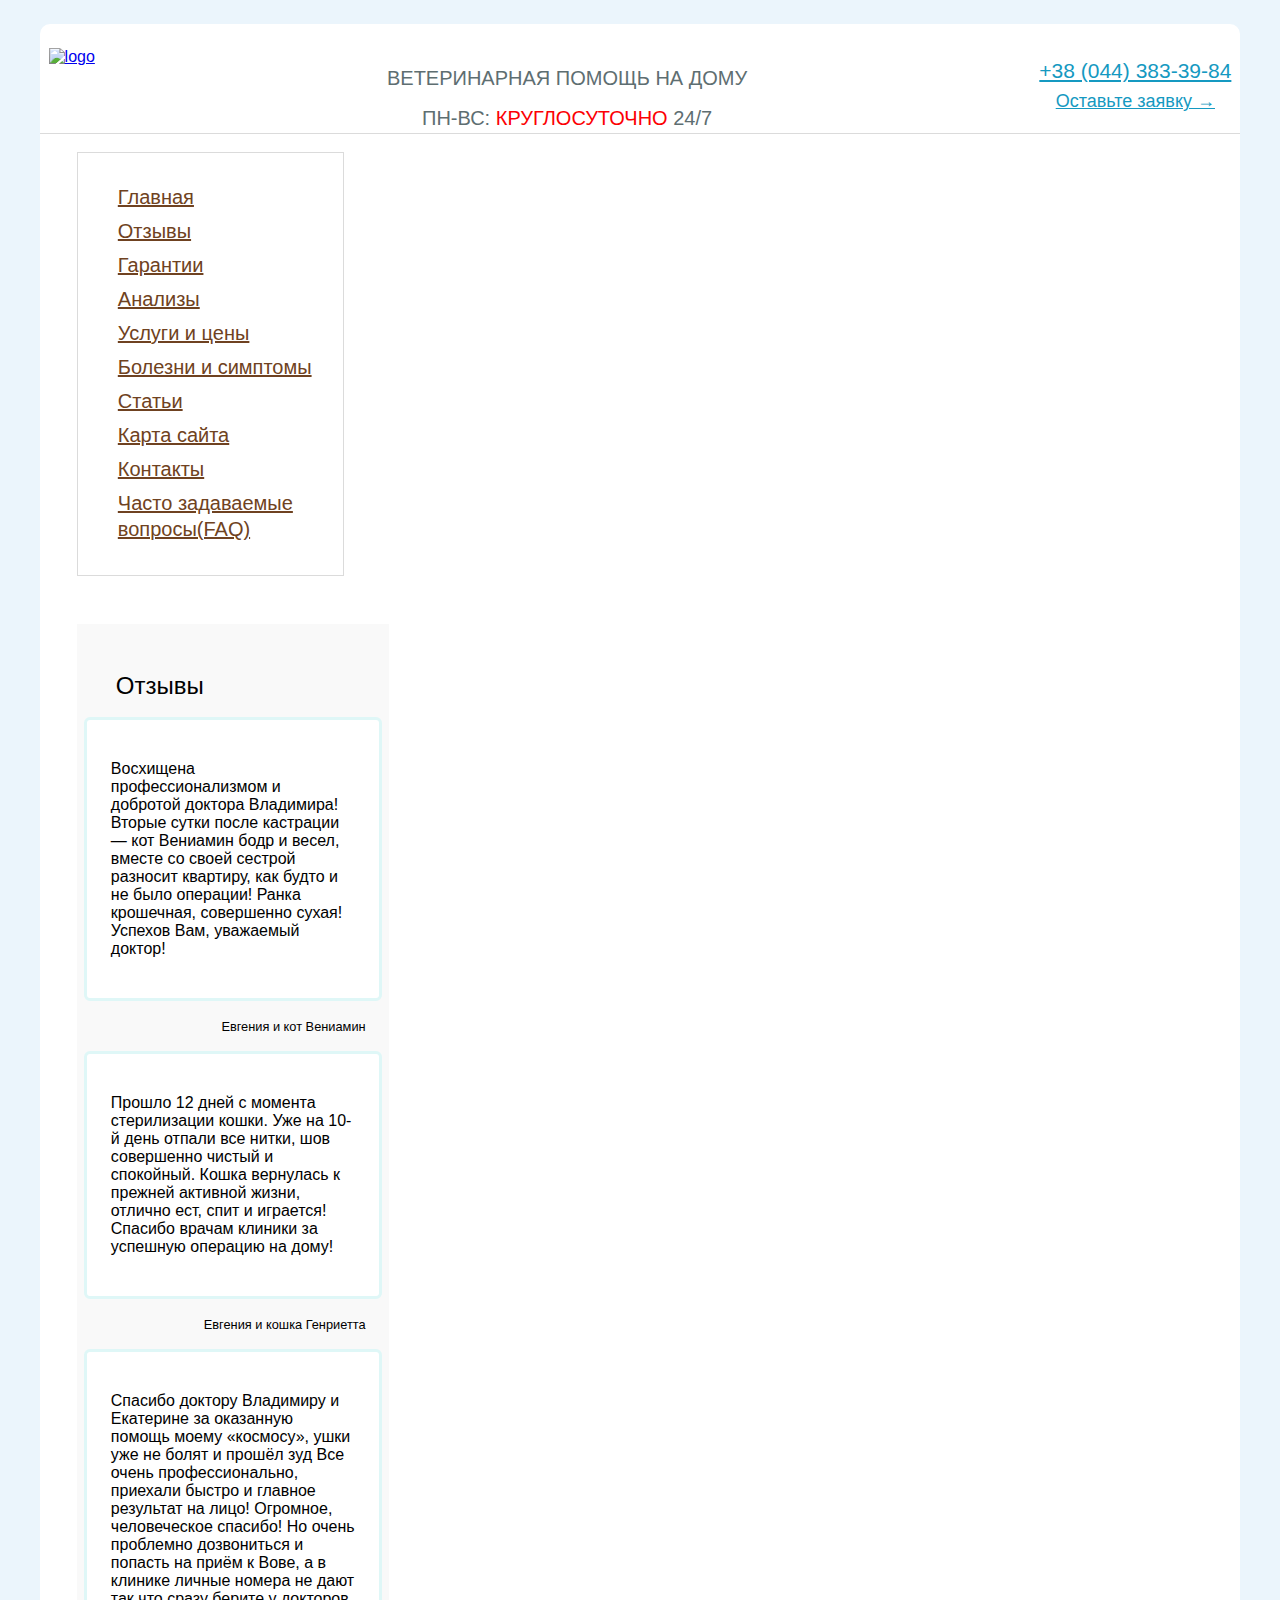
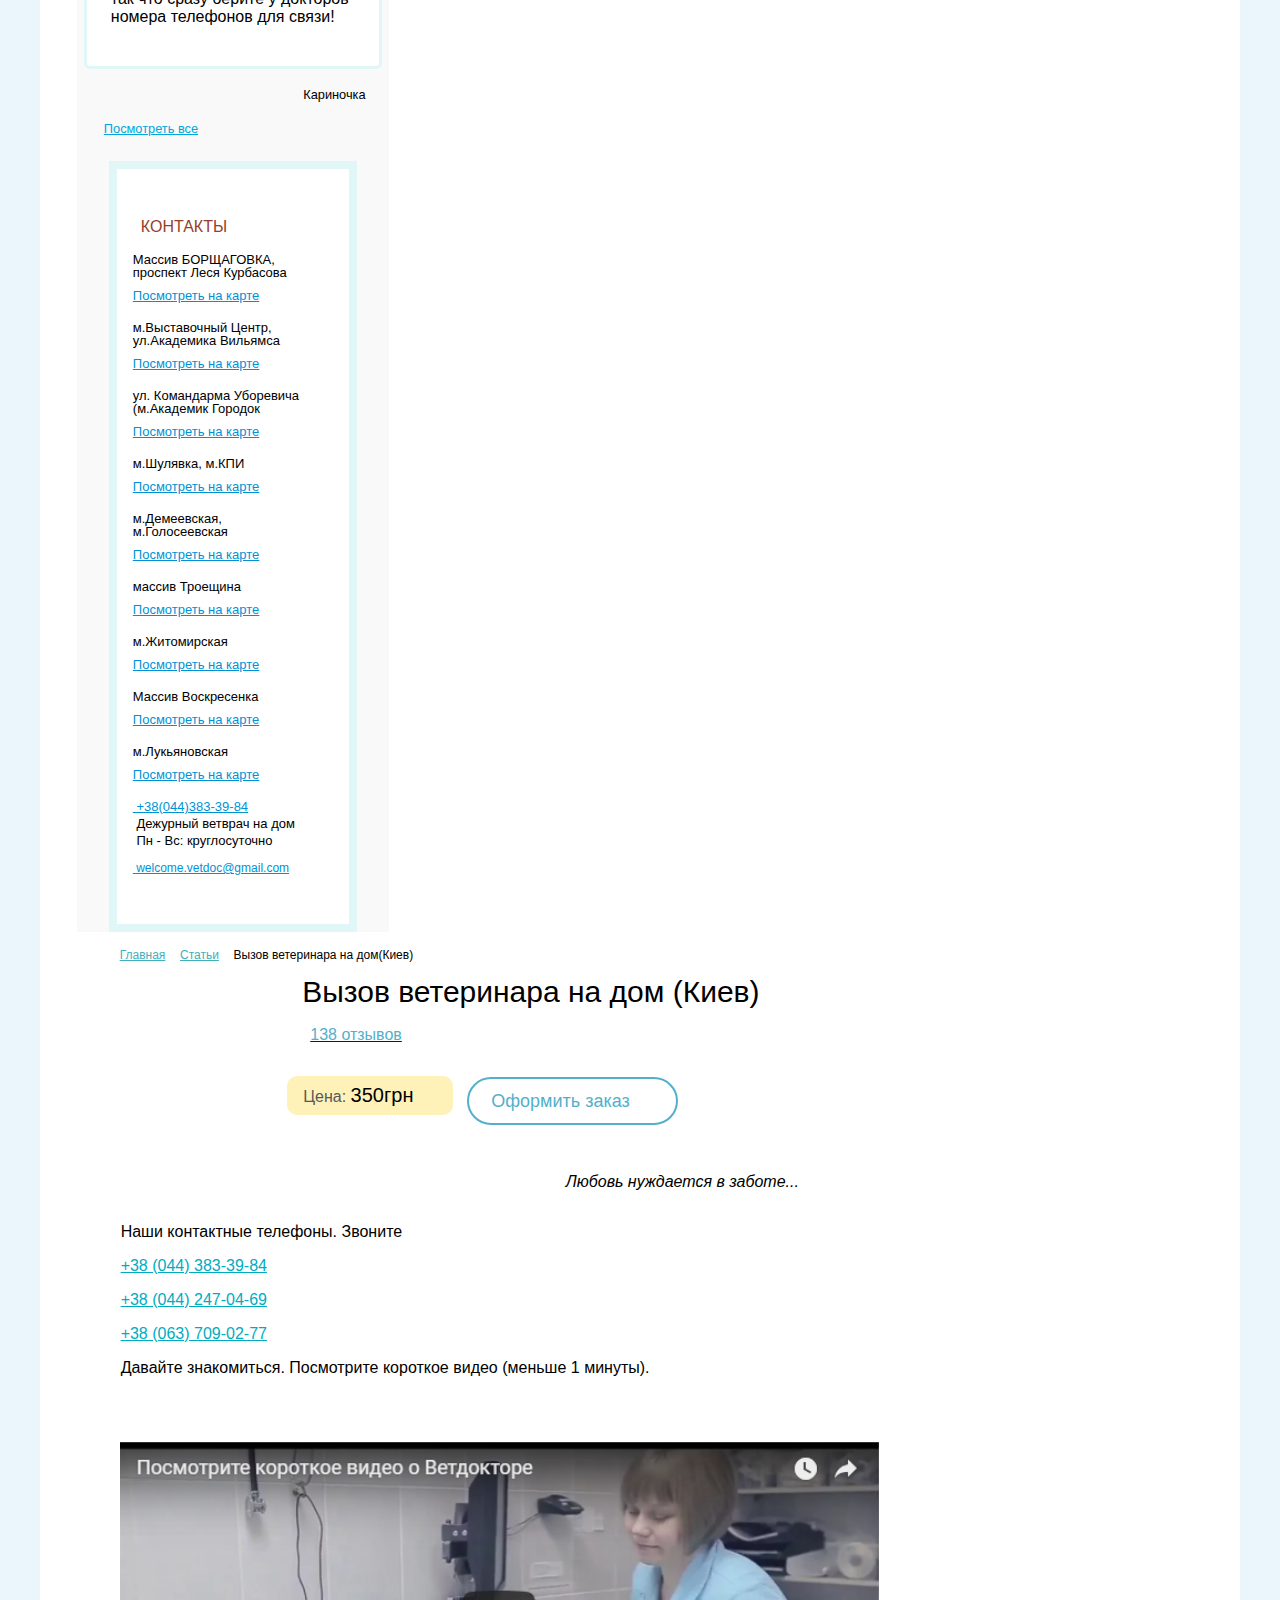
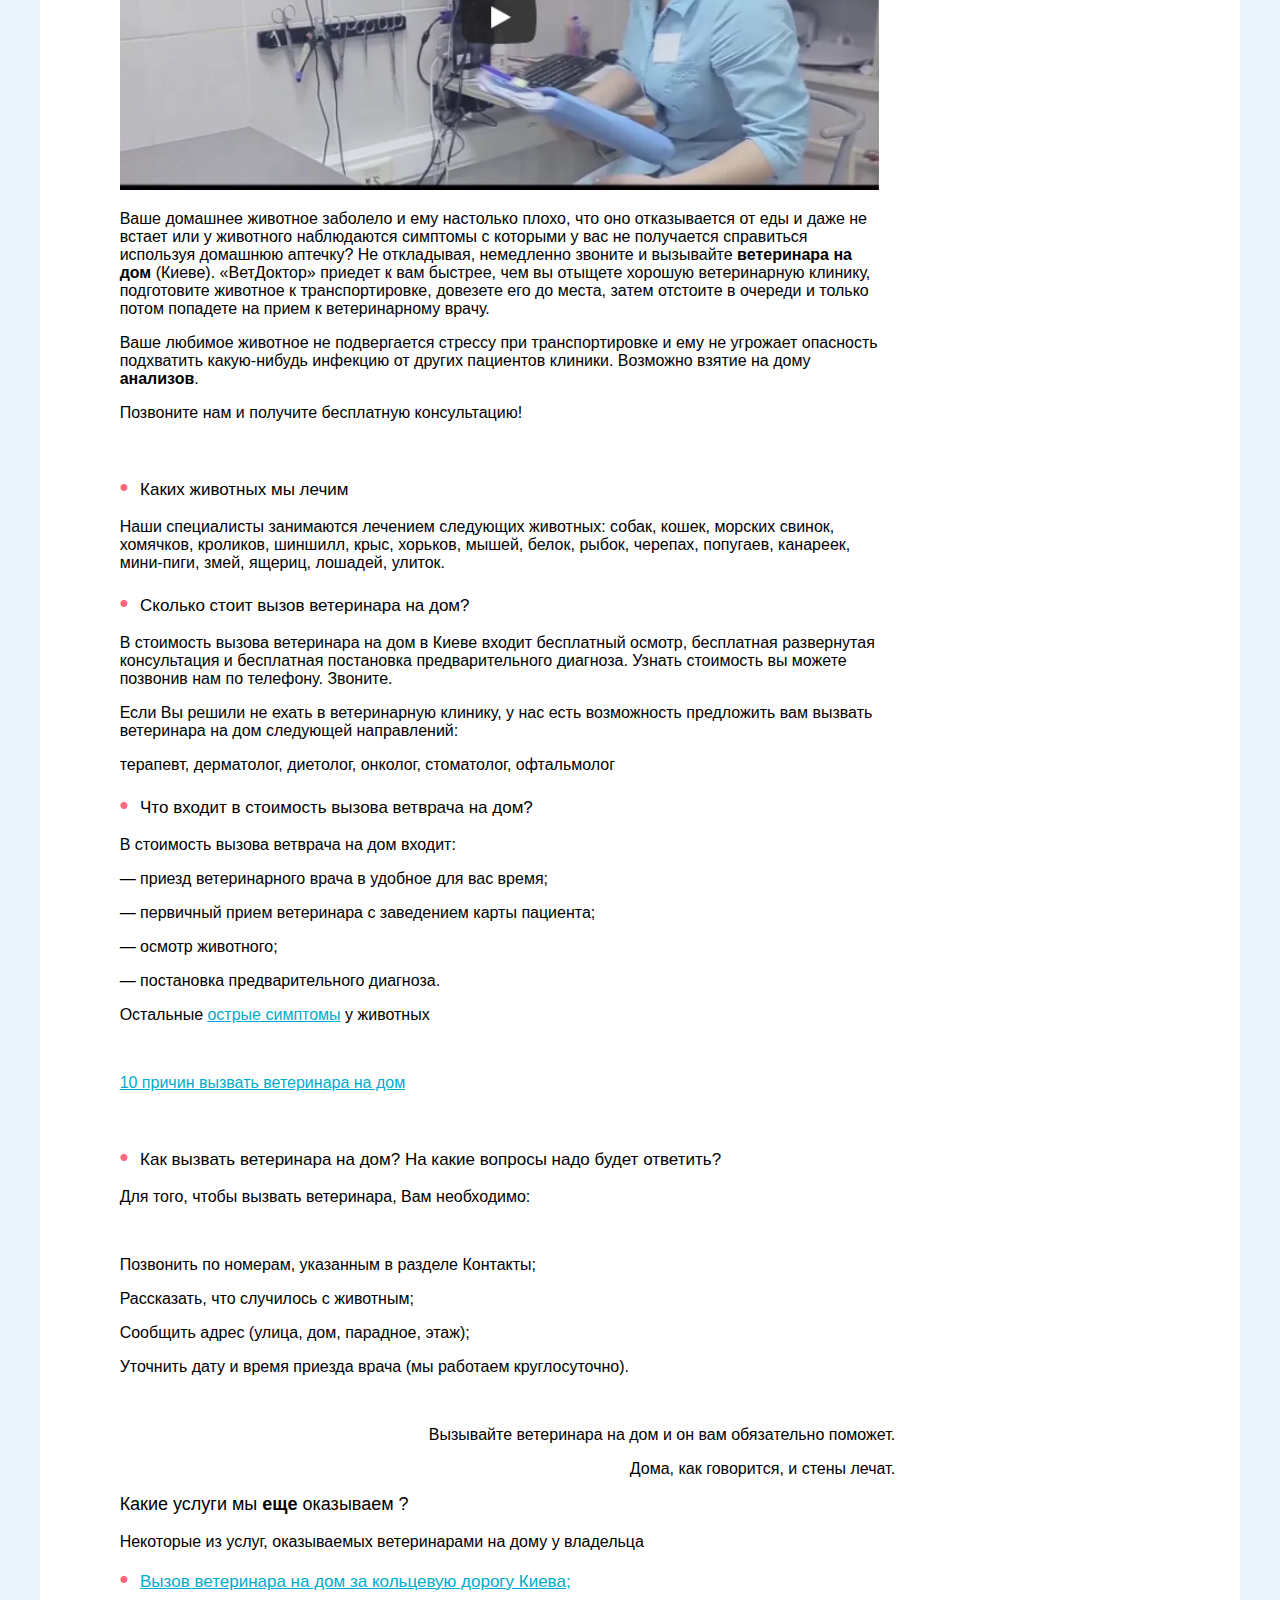
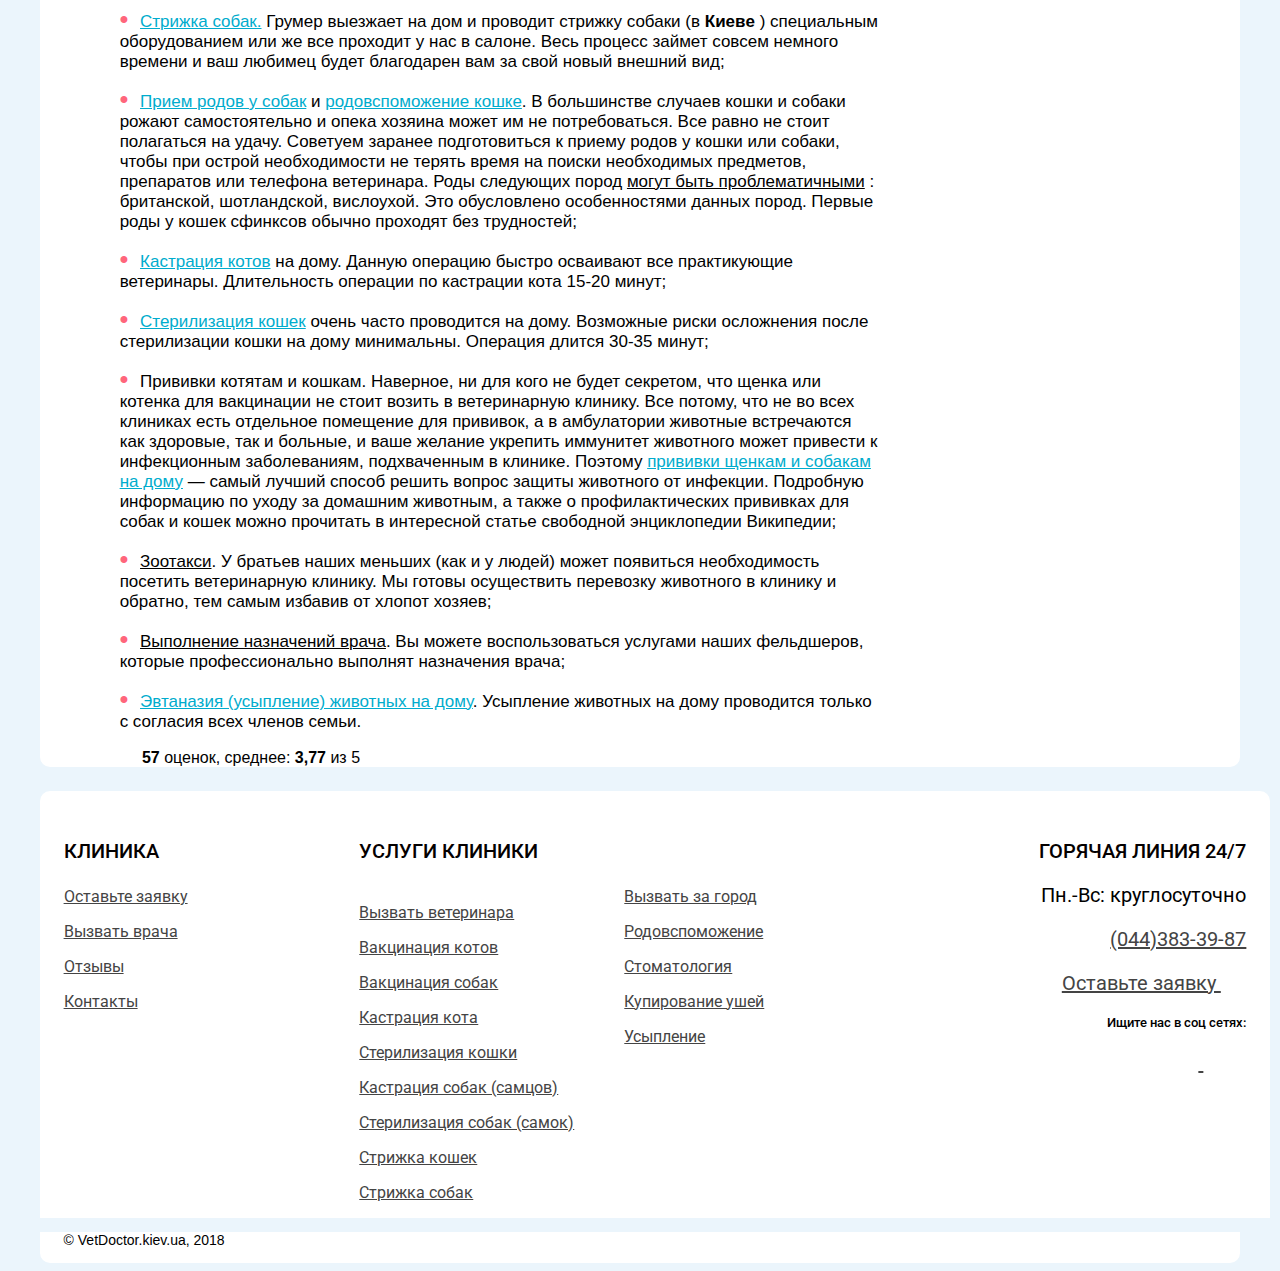
==== index.html @ d746f1c6 "one" ====
<!DOCTYPE html>
<html lang="ru">
<head>
	<meta charset="UTF-8">
	<meta name="viewport" content="width=device-width, initial-scale=1">
	<title>Вызов ветеринара на дом</title>
	<link rel="stylesheet" href="https://stackpath.bootstrapcdn.com/bootstrap/4.1.3/css/bootstrap.min.css" integrity="sha384-MCw98/SFnGE8fJT3GXwEOngsV7Zt27NXFoaoApmYm81iuXoPkFOJwJ8ERdknLPMO" crossorigin="anonymous">
	<link rel="stylesheet" href="style1.css">
	<link rel="stylesheet" href="https://use.fontawesome.com/releases/v5.2.0/css/all.css" integrity="sha384-hWVjflwFxL6sNzntih27bfxkr27PmbbK/iSvJ+a4+0owXq79v+lsFkW54bOGbiDQ" crossorigin="anonymous">
	 <link rel="shortcut icon" href="https://vetdoctor.kiev.ua/wp-content/uploads/2018/04/favicon.png" type="image/x-icon">
</head>
<body>
	
	<div class="wrapper">
	<header>
		<div class="headerRowAdaptive header_items1">
			<div class="logo">
				<a href="https://vetdoctor.kiev.ua/"><img src="https://vetdoctor.kiev.ua/wp-content/themes/vetdoctor/images/logo.png" alt="logo"
				style="width:227px;"></a>
			</div>
			<div class="schedule header_items2">
				<p>ВЕТЕРИНАРНАЯ ПОМОЩЬ НА ДОМУ</p>
				<p>ПН-ВС: <span>КРУГЛОСУТОЧНО</span> 24/7</p>
			</div>

			<div class="phoneNumber header_items3">
				<p><a href="tel:+380443833984">+38 (044) 383-39-84</a></p>
<!-- 				<p class="numberAdaptive"><a href="tel:+380442470469" >+38 (044) 247-04-69</a></p> -->
				<p class="header_leaveOrder"><a href="https://goo.gl/forms/9iLFftbgWwbhDQEs1" style="font-size: 18px; font-weight:400;">Оставьте заявку 	&#8594;</a></p>
			</div>
		</div>
		<div class="tab_head">
			<ul>
				<li><a href="">Главная</a></li>
				<li><a href="">Отзывы</a></li>
				<li><a href="">Цены</a></li>
				<li><a href="">Частые вопросы</a></li>
				<li><a href="">Контакты</a></li>
				<li class="otl"><a href=""><p class="otl_p">Вызвать на дом</p></a></li>
			</ul>
		</div>
				
	</header>
	<main class="main_content">

		<div class="row_content">
			<div class="main-left">
				<div class="img doctorWoman">
					<a href="https://vetdoctor.kiev.ua/"><img src="https://vetdoctor.kiev.ua/wp-content/uploads/2015/05/xfoto1.jpg.pagespeed.ic.rKCMvgeGTt.webp" alt=""></a>
				</div>


				<div class="menu_content">
					<ul>
						<li class="li_content"><a href="https://vetdoctor.kiev.ua/">Главная</a></li>
						<li class="li_content"><a href="https://vetdoctor.kiev.ua/comment/">Отзывы</a></li>
						<li class="li_content"><a href="https://vetdoctor.kiev.ua/garantii/">Гарантии</a></li>
						<li class="li_content"><a href="https://vetdoctor.kiev.ua/%d0%b0%d0%bd%d0%b0%d0%bb%d0%b8%d0%b7%d1%8b/">Анализы</a></li>
						<li class="li_content"><a href="https://vetdoctor.kiev.ua/services/">Услуги и цены</a></li>
						<li class="li_content"><a href="https://vetdoctor.kiev.ua/skoraya-veterinarnaya-pomosch-kiev/">Болезни и симптомы</a></li>
						<li class="li_content"><a href="https://vetdoctor.kiev.ua/statyi/">Статьи</a></li>						
						<li class="li_content"><a href="https://vetdoctor.kiev.ua/site-map/">Карта сайта</a></li>
						<li class="li_content"><a href="https://vetdoctor.kiev.ua/contacts/">Контакты</a></li>
						<li class="li_content"><a href="https://vetdoctor.kiev.ua/%D1%87%D0%B0%D1%81%D1%82%D0%BE-%D0%B7%D0%B0%D0%B4%D0%B0%D0%B2%D0%B0%D0%B5%D0%BC%D1%8B%D0%B5-%D0%B2%D0%BE%D0%BF%D1%80%D0%BE%D1%81%D1%8B/">Часто задаваемые вопросы(FAQ)</a></li>
					</ul>
				</div>


				<div class="reviews">
					<div class="reviews_header">
						<h4><i class="fas fa-comments" style="color:#FF8900;"></i>Отзывы</h4>
					</div>

					<div class="reviews_body">
						<div class="item">
							<p>Восхищена профессионализмом и добротой доктора Владимира! Вторые сутки после кастрации — кот Вениамин бодр и весел, вместе со своей сестрой разносит квартиру, как будто и не было операции! Ранка крошечная, совершенно сухая! Успехов Вам, уважаемый доктор!</p>
							
						</div>
						<div class="item_2"><small>Евгения и кот Вениамин</small></div>

						<div class="item">
							<p>Прошло 12 дней с момента стерилизации кошки. Уже на 10-й день отпали все нитки, шов совершенно чистый и спокойный. Кошка вернулась к прежней активной жизни, отлично ест, спит и играется! Спасибо врачам клиники за успешную операцию на дому!</p>
							
						</div>
						<div class="item_2"><small>Евгения и кошка Генриетта</small></div>

						<div class="item p-4">
							<p>Спасибо доктору Владимиру и Екатерине за оказанную помощь моему «космосу», ушки уже не болят и прошёл зуд Все очень профессионально, приехали быстро и главное результат на лицо! Огромное, человеческое спасибо! Но очень проблемно дозвониться и попасть на приём к Вове, а в клинике личные номера не дают так что сразу берите у докторов номера телефонов для связи!</p>
							
						</div>

						<div class="item_2"><small>Кариночка</small></div>

						<div class="allReviews">
							<small style="color:#00A7DA;"><i class="fas fa-comments" ></i><a href="https://vetdoctor.kiev.ua/comment/"  style="color:#00A7DA;">Посмотреть все</a></small>
						</div>
						
					</div>
				</div>

				
				<div class="contacts">
					<div class="contactsInner">
					<div class="contacts_header">
						<h4><i class="fas fa-map-marker-alt" style="color:#000;"></i>Контакты</h4>
					</div>

					<div class="contacts_body">
						<div class="item">
							<p>Массив БОРЩАГОВКА,</p>
							<p>проспект Леся Курбасова</p>
							<a href="https://vetdoctor.kiev.ua/contacts/#map2">Посмотреть на карте</a>
						</div>

						<div class="item">
							<p>м.Выставочный Центр,</p>
							<p>ул.Академика Вильямса</p>
							<a href="https://vetdoctor.kiev.ua/contacts/#map2">Посмотреть на карте</a>
						</div>

						<div class="item">
							<p>ул. Командарма Уборевича</p>
							<p>(м.Академик Городок</p>
							<a href="https://vetdoctor.kiev.ua/contacts/#map2">Посмотреть на карте</a>
						</div>

						<div class="item">
							<p>м.Шулявка, м.КПИ</p>
							<a href="https://vetdoctor.kiev.ua/contacts/#map2">Посмотреть на карте</a>
						</div>

						<div class="item">
							<p>м.Демеевская,</p>
							<p>м.Голосеевская</p>
							<a href="https://vetdoctor.kiev.ua/contacts/#map2">Посмотреть на карте</a>
						</div>

						<div class="item">
							<p>массив Троещина</p>							
							<a href="https://vetdoctor.kiev.ua/contacts/#map2">Посмотреть на карте</a>
						</div>

						<div class="item">
							<p>м.Житомирская</p>						
							<a href="https://vetdoctor.kiev.ua/contacts/#map2">Посмотреть на карте</a>
						</div>

						<div class="item">
							<p>Массив Воскресенка</p>						
							<a href="https://vetdoctor.kiev.ua/contacts/#map2">Посмотреть на карте</a>
						</div>

						<div class="item">
							<p>м.Лукьяновская</p>					
							<a href="https://vetdoctor.kiev.ua/contacts/#map2">Посмотреть на карте</a>
						</div>

						<div class="itemContacts">
							<p><a href="tel:+380443833984"><i class="fas fa-phone"></i> +38(044)383-39-84</a></p>
							<!-- <p><a href="tel:+380442470469"><i class="fas fa-phone"></i>+38(044)247-04-69</a></p> -->
						</div>
    
						<div class="itemSchedule">
							<p><i class="far fa-clock"></i> Дежурный ветврач на дом</p>
							<p><i class="far fa-clock"></i> Пн - Вс: круглосуточно</p>
						</div>

						<div class="itemWebSite">
							<a href="mailto:welcome.vetdoc@gmail.com"><i class="fas fa-at"></i> welcome.vetdoc@gmail.com</a>
						</div>
					</div>						
					</div>

				</div>
			</div>


			<div class="main-right">
				<nav>
					<ul class="list-inline crumbs">
						<li class="list-inline-item" style="color:#6CB0CA;"><a href="https://vetdoctor.kiev.ua/">Главная</a>  <i class="fas fa-angle-right"></i></li>
						<li class="list-inline-item" style="color:#6CB0CA;"><a href="https://vetdoctor.kiev.ua/statyi/">Статьи</a>  <i class="fas fa-angle-right ml-2"></i></li>
						<li class="list-inline-item">Вызов ветеринара на дом(Киев)</li>
					</ul>
				</nav>


				<div class="article_header">
					<div class="doctor">
						<img src="https://vetdoctor.kiev.ua/wp-content/uploads/2015/05/xcircle-2-kopiya120.png.pagespeed.ic.wWMUlUjGz6.webp" class="imgDoctorMan" alt="" >
					</div>

					<div class="article_header2">
						<h1 class="h1_text">Вызов ветеринара на дом (Киев)</h1>
						<p><a href="https://vetdoctor.kiev.ua/comment/"><i class="fas fa-star" ></i><i class="fas fa-star"></i><i class="fas fa-star"></i><i class="fas fa-star"></i><i class="fas fa-star"></i><span class="reviewsAmount">138 отзывов</span></a></p>
						<div class="headerPrice_order">
							<div class="headerPrice">
								<p class="">Цена: <span>350грн</span></p>
							</div>
							<div class="headerPrice_order2">
								<p class="order"><a href="https://goo.gl/forms/9iLFftbgWwbhDQEs1" class="orderHealing">Оформить заказ<i class="fas fa-long-arrow-alt-right"></i></a></p>
							</div>
						</div>
						<!-- <div class="orderAdaptiveDiv"> -->
						<!-- <div class=""> -->
							<!-- <div class="headerPriceAdaptive"> -->
								<!-- <p class="order2"><a href="https://goo.gl/forms/9iLFftbgWwbhDQEs1" class="orderHealing2">Оформить заказ<i class="fas fa-long-arrow-alt-right"></i></a></p>	 -->
							<!-- </div> -->
						<!-- </div>					 -->
					<!-- </div> -->
					</div>


				<div class="article_header_container">
					<div class="article_header_container_row">
						<div class="article_header_container_row_1">
							
						</div>

						<div class="article_header_container_row_2" style="text-align: right;">
							<p style="text-align: right; font-style: italic">Любовь нуждается в заботе...</p>
					</div>

				</div>
			
				</div>

				<div class="article_header_phone">
					<p>Наши контактные телефоны. Звоните</p>
					<p><a href="tel:+380443833984" style="color:#00ACC1;">+38 (044) 383-39-84</a></p>
					<p><a href="tel:+380637090277" style="color:#00ACC1;">+38 (044) 247-04-69</a></p>
					<p><a href="tel:+380442470469" style="color:#00ACC1;">+38 (063) 709-02-77</a></p>
					<p>Давайте знакомиться. Посмотрите короткое видео (меньше 1 минуты).</p>
				</div>

				</div>

			<a href="https://www.youtube.com/watch?v=xw1yI_3CcsE&feature=youtu.be" target="_blank"><img src="videoImg.png" class="videoImg"  alt="videoImg"></a>

			<div class="videoDescription">
				<p>Ваше домашнее животное заболело и ему настолько плохо, что оно отказывается от еды и даже не встает или у животного наблюдаются симптомы с которыми у вас не получается справиться используя домашнюю аптечку? Не откладывая, немедленно звоните и вызывайте <b>ветеринара на дом</b> (Киеве). «ВетДоктор» приедет к вам быстрее, чем вы отыщете хорошую ветеринарную клинику, подготовите животное к транспортировке, довезете его до места, затем отстоите в очереди и только потом попадете на прием к ветеринарному врачу.</p>
				<p>Ваше любимое животное не подвергается стрессу при транспортировке и ему не угрожает опасность подхватить какую-нибудь инфекцию от других пациентов клиники. Возможно взятие на дому <b>анализов</b>.</p>
				<p>Позвоните нам и получите бесплатную консультацию!</p>
			</div>

			<div class="mainImg">
				<img src="https://vetdoctor.kiev.ua/wp-content/uploads/2015/05/xkak-my-rabotaem.jpg.pagespeed.ic.rRI7bBdqhX.webp" alt="">
			</div>



			<div class="issues">
				<div class="item_body">
					<ul>
						<li>Каких животных мы лечим</li>
					</ul>
					<p>Наши специалисты занимаются лечением следующих животных: собак, кошек, морских свинок, хомячков, кроликов, шиншилл, крыс, хорьков, мышей, белок, рыбок, черепах, попугаев, канареек, мини-пиги, змей, ящериц, лошадей, улиток.</p>

					<ul>
						<li>Сколько стоит вызов ветеринара на дом?</li>
					</ul>
					<p>В стоимость вызова ветеринара на дом в Киеве входит бесплатный осмотр, бесплатная развернутая консультация и бесплатная постановка предварительного диагноза. Узнать стоимость вы можете позвонив нам по телефону. Звоните.</p>
					<p>Если Вы решили не ехать в ветеринарную клинику, у нас есть возможность предложить вам вызвать ветеринара на дом следующей направлений:</p>
					<p>терапевт, дерматолог, диетолог, онколог, стоматолог, офтальмолог</p>

					<ul>
						<li>Что входит в стоимость вызова ветврача на дом?</li>
					</ul>
					<p>В стоимость вызова ветврача на дом входит:</p>
					<p>— приезд ветеринарного врача в удобное для вас время;</p>
					<p>— первичный прием ветеринара с заведением карты пациента;</p>
					<p>— осмотр животного;</p>
					<p>— постановка предварительного диагноза.</p>
					<p>Остальные <a href="https://vetdoctor.kiev.ua/skoraya-veterinarnaya-pomosch-kiev/">острые симптомы</a> у животных</p>
					<br>
					<p><a href="https://vetdoctor.kiev.ua/page/23770/">10 причин вызвать ветеринара на дом</a></p>
					<br>
					<ul>
						<li>Как вызвать ветеринара на дом? На какие вопросы надо будет ответить?</li>
					</ul>
					<p>Для того, чтобы вызвать ветеринара, Вам необходимо:</p>
					<br>
					<p>Позвонить по номерам, указанным в разделе Контакты;</p>
					<p>Рассказать, что случилось с животным;</p>
					<p>Сообщить адрес (улица, дом, парадное, этаж);</p>
					<p>Уточнить дату и время приезда врача (мы работаем круглосуточно).</p>															
				</div>
				
				<div class="mainImg2">
					<img src="https://vetdoctor.kiev.ua/wp-content/uploads/2015/05/x44593249.ivlc61fdcl.W665.jpg.pagespeed.ic.s6ffaCfwKJ.webp"  alt="">
				</div>

				<div class="issues_row">

					<div class="issues_row_col_1">
						
					</div>

					<div class="issues_row_col_2">
						<p>Вызывайте ветеринара на дом и он вам обязательно поможет.</p>
						<p>Дома, как говорится, и стены лечат.</p>						
					</div>

				</div>

				<div class="extraServices">
					<h3>Какие услуги мы <b>еще</b> оказываем ?</h3>

					<p>Некоторые из услуг, оказываемых ветеринарами на дому у владельца</p>

					<ul>
						<li><a href="https://vetdoctor.kiev.ua/services/169923/">Вызов ветеринара на дом за кольцевую дорогу Киева;</a></li>
					</ul>

					<ul>
						<li><a href="https://vetdoctor.kiev.ua/services/684726/">Стрижка собак.</a> Грумер выезжает на дом и проводит стрижку собаки (в<b> Киевe </b>) специальным оборудованием или же все проходит у нас в салоне. Весь процесс займет совсем немного времени и ваш любимец будет благодарен вам за свой новый внешний вид;</li>
					</ul>

					<ul>
						<li><a href="https://vetdoctor.kiev.ua/beremennost-i-rodi-u-sobaki/" style="text-decoration: underline;">Прием родов у собак</a> и <a href="https://vetdoctor.kiev.ua/beremennost-i-rodi-u-koshki/">родовспоможение кошке</a>. В большинстве случаев кошки и собаки рожают самостоятельно и опека хозяина может им не потребоваться. Все равно не стоит полагаться на удачу. Советуем заранее подготовиться к приему родов у кошки или собаки, чтобы при острой необходимости не терять время на поиски необходимых предметов, препаратов или телефона ветеринара. Роды следующих пород <span style="text-decoration: underline;">могут быть проблематичными</span> : британской, шотландской, вислоухой. Это обусловлено особенностями данных пород. Первые роды у кошек сфинксов обычно проходят без трудностей;</li>
					</ul>

					<ul>
						<li><a href="https://vetdoctor.kiev.ua/services/189671/">Кастрация котов</a> на дому. Данную операцию быстро осваивают все практикующие ветеринары. Длительность операции по кастрации кота 15-20 минут;</li>
					</ul>

					<ul>
						<li><a href="https://vetdoctor.kiev.ua/services/189682/">Стерилизация кошек</a> очень часто проводится на дому. Возможные риски осложнения после стерилизации кошки на дому минимальны. Операция длится 30-35 минут;</li>
					</ul>

					<ul>
						<li>Прививки котятам и кошкам. Наверное, ни для кого не будет секретом, что щенка или котенка для вакцинации не стоит возить в ветеринарную клинику. Все потому, что не во всех клиниках есть отдельное помещение для прививок, а в амбулатории животные встречаются как здоровые, так и больные, и ваше желание укрепить иммунитет животного может привести к инфекционным заболеваниям, подхваченным в клинике. Поэтому <a href="https://vetdoctor.kiev.ua/services/169925/">прививки щенкам и собакам на дому</a> — самый лучший способ решить вопрос защиты животного от инфекции. Подробную информацию по уходу за домашним животным, а также о профилактических прививках для собак и кошек можно прочитать в интересной статье свободной энциклопедии Википедии;</li>
					</ul>

					<ul>
						<li><span style="text-decoration: underline;">Зоотакси</span>. У братьев наших меньших (как и у людей) может появиться необходимость посетить ветеринарную клинику. Мы готовы осуществить перевозку животного в клинику и обратно, тем самым избавив от хлопот хозяев;</li>
					</ul>

					<ul>
						<li><span style="text-decoration: underline;">Выполнение назначений врача</span>. Вы можете воспользоваться услугами наших фельдшеров, которые профессионально выполнят назначения врача;</li>
					</ul>

					<ul>
						<li><a href="https://vetdoctor.kiev.ua/services/169948/">Эвтаназия (усыпление) животных на дому</a>.  Усыпление животных на дому проводится только с согласия всех членов семьи.</li>
					</ul>

				</div>

						<div class="itemRating">
							<p>
							<div class="itemRatingfa"><i class="fas fa-star" ></i>
							<i class="fas fa-star"></i>
							<i class="fas fa-star"></i>
							<i class="fas fa-star-half-alt" style="color:#EEC327;"></i>
							<i class="far fa-star mr-2" style="color:#969696;"></i>
							</div>
							<b>57</b> оценок, среднее: <b>3,77</b> из 5</p>
						</div>

												<div class="reviews reviewsAdaptive">
					<div class="reviews_header">
						<h4><i class="fas fa-comments" style="color:#FF8900;"></i>Отзывы</h4>
					</div>

					<div class="reviews_body">
						<div class="item">
							<p>Восхищена профессионализмом и добротой доктора Владимира! Вторые сутки после кастрации — кот Вениамин бодр и весел, вместе со своей сестрой разносит квартиру, как будто и не было операции! Ранка крошечная, совершенно сухая! Успехов Вам, уважаемый доктор!</p>
							
						</div>
						<div class="item_2"><small>Евгения и кот Вениамин</small></div>

						<div class="item">
							<p>Прошло 12 дней с момента стерилизации кошки. Уже на 10-й день отпали все нитки, шов совершенно чистый и спокойный. Кошка вернулась к прежней активной жизни, отлично ест, спит и играется! Спасибо врачам клиники за успешную операцию на дому!</p>
							
						</div>
						<div class="item_2"><small>Евгения и кошка Генриетта</small></div>

						<div class="">
							<p>Спасибо доктору Владимиру и Екатерине за оказанную помощь моему «космосу», ушки уже не болят и прошёл зуд Все очень профессионально, приехали быстро и главное результат на лицо! Огромное, человеческое спасибо! Но очень проблемно дозвониться и попасть на приём к Вове, а в клинике личные номера не дают так что сразу берите у докторов номера телефонов для связи!</p>
							
						</div>

						<div class="item_2"><small>Кариночка</small></div>

						<div class="allReviews">
							<small style="color:#00A7DA;"><i class="fas fa-comments" ></i><a href="https://vetdoctor.kiev.ua/comment/"  style="color:#00A7DA;">Посмотреть все</a></small>
						</div>
						
					</div>
				</div>

				
				<div class="contacts contactsAdaptive">
					<div class="contactsInner">
					<div class="contacts_header">
						<h4>Контакты</h4>
					</div>

					<div class="contacts_body">
						<div class="item">
							<p><i class="fas fa-map-marker-alt"></i>Массив<br class="leaveReviewBR"> БОРЩАГОВКА,</p>
							<p>проспект Леся Курбасова</p>
							<a href="https://vetdoctor.kiev.ua/contacts/#map2">Посмотреть на карте</a>
						</div>

						<div class="item">
							<p>м.Выставочный Центр,</p>
							<p>ул.Академика Вильямса</p>
							<a href="https://vetdoctor.kiev.ua/contacts/#map2">Посмотреть на карте</a>
						</div>

						<div class="item">
							<p>ул. Командарма<br class="leaveReviewBR"> Уборевича</p>
							<p>(м.Академик Городок</p>
							<a href="https://vetdoctor.kiev.ua/contacts/#map2">Посмотреть на карте</a>
						</div>

						<div class="item">
							<p>м.Шулявка,</p>
							<p>м.КПИ</p>
							<a href="https://vetdoctor.kiev.ua/contacts/#map2">Посмотреть на карте</a>
						</div>

						<div class="item">
							<p>м.Демеевская,</p>
							<p>м.Голосеевская</p>
							<a href="https://vetdoctor.kiev.ua/contacts/#map2">Посмотреть на карте</a>
						</div>

						<div class="item">
							<p>массив Троещина</p>							
							<a href="https://vetdoctor.kiev.ua/contacts/#map2">Посмотреть на карте</a>
						</div>

						<div class="item">
							<p>м.Житомирская</p>						
							<a href="https://vetdoctor.kiev.ua/contacts/#map2">Посмотреть на карте</a>
						</div>

						<div class="item">
							<p>Массив Воскресенка</p>						
							<a href="https://vetdoctor.kiev.ua/contacts/#map2">Посмотреть на карте</a>
						</div>

						<div class="item">
							<p>м.Лукьяновская</p>					
							<a href="https://vetdoctor.kiev.ua/contacts/#map2">Посмотреть на карте</a>
						</div>

						<div class="itemContacts">
							<p><a href="tel:+380443833984"><i class="fas fa-phone"></i> +38(044)383-39-84</a></p>
							<p><a href="tel:+380442470469"><i class="fas fa-phone"></i>+38(044)247-04-69</a></p>
						</div>

						<div class="itemSchedule">
							<p><i class="far fa-clock"></i> Дежурный ветврач</p>
							<p><i class="far fa-clock"></i> Пн - Вс: <br class="leaveReviewBR">круглосуточно</p>
						</div>

						<div class="itemWebSite">
							<a href="mailto:welcome.vetdoc@gmail.com"><i class="fas fa-at"></i> welcome.vetdoc@gmail.com</a>
						</div>
					</div>
				  </div>
				  </div>	

				</div>				
		
			</div>
		</div>

</main>


<footer>
	<div class="footer_row">
		<div class="footer_row_col">
			<h5 class="">КЛИНИКА</h5>
			<p><a href="https://vetdoctor.kiev.ua/services/">Оставьте заявку</a></p>
			<p><a href="https://vetdoctor.kiev.ua/comment/">Вызвать врача</a></p>
			<p><a href="https://vetdoctor.kiev.ua/comment/">Отзывы</a></p>
			<p><a href="https://vetdoctor.kiev.ua/comment/">Контакты</a></p>
			<!-- <p><a href="https://vetdoctor.kiev.ua/comment/">Тел: (044) 383-39-84</a></p> -->
		</div>

		<div class="servicesFooter">
			<h5 class="">УСЛУГИ КЛИНИКИ</h5>
			<div class="servicesFooter_row">
				<div class="servicesFooter_col">
					<p><a href="https://vetdoctor.kiev.ua/services/336257/">Вызвать ветеринара</a></p>
					<p><a href="https://vetdoctor.kiev.ua/services/188722/">Вакцинация котов</a></p>
					<p><a href="https://vetdoctor.kiev.ua/services/169925/">Вакцинация собак</a></p>
					<p><a href="https://vetdoctor.kiev.ua/services/189671/">Кастрация кота</a></p>
					<p><a href="https://vetdoctor.kiev.ua/services/189682/">Стерилизация кошки</a></p>
					<p><a href="https://vetdoctor.kiev.ua/services/189676/">Кастрация собак (самцов)</a></p>
					<p><a href="https://vetdoctor.kiev.ua/services/189687/">Стерилизация собак (самок)</a></p>
					<p><a href="https://vetdoctor.kiev.ua/services/734473/">Стрижка кошек</a></p>
					<p><a href="https://vetdoctor.kiev.ua/services/684726/">Стрижка собак</a></p>
				</div>

				<div class="servicesFooter_col2">
					<p><a href="https://vetdoctor.kiev.ua/services/336257/">Вызвать за город</a></p>
					<p><a href="https://vetdoctor.kiev.ua/services/195585/">Родовспоможение</a></p>
					<p><a href="https://vetdoctor.kiev.ua/services/169929/">Стоматология</a></p>
					<p><a href="https://vetdoctor.kiev.ua/services/169930/">Купирование ушей</a></p>
					<p><a href="https://vetdoctor.kiev.ua/services/169948/">Усыпление</a></p>
				</div>
			</div>
		</div>
					<div class="line24_7Footer">
			<h5 class="">ГОРЯЧАЯ ЛИНИЯ 24/7</h5>
			<p class="scheduleFooter">Пн.-Вс: круглосуточно</p>

			<p class="phoneNumberFooter"><a href="tel:+380443833987">(044)383-39-87</a></p>
			<!-- <p class="phoneNumberFooter"><a href="tel:+380442470469">(044)247-04-69</a></p> -->

			<p><a href="https://goo.gl/forms/9iLFftbgWwbhDQEs1" class="leaveOrder">Оставьте заявку <i class="fas fa-long-arrow-alt-right"></i></a></p>

			<div class="social">
				<h6 class="">Ищите нас в соц сетях:</h6>
				<p>
					<a href="https://www.facebook.com/%D0%92%D0%B5%D1%82%D0%B4%D0%BE%D0%BA%D1%82%D0%BE%D1%80-1874148116236308/"><i class="fab fa-facebook-f"></i> </a>
					<a href="https://www.youtube.com/channel/UCYLX2WVw-xKi5ATIcWNn4yQ"><i class="fab fa-youtube"></i></a>
					<a href="https://www.instagram.com/vetdoctor_grooming/"><i class="fab fa-instagram"></i></a>
					<a href="https://twitter.com/vetdoctorkiev"><i class="fab fa-twitter"></i></a>
					<a href="https://t.me/vetdoctorkiev"><i class="fab fa-telegram-plane"></i></a>
					<a href="https://vk.com/vetdoctorkiev"><i class="fab fa-vk mr-2"></i></a>
					<a href="https://plus.google.com/107397257098204169286"><i class="fab fa-google-plus-g"></i></a></p>
			</div>
		</div>
	</div>

	<ul class="vis_footer">
	<li><a href="https://goo.gl/forms/9iLFftbgWwbhDQEs1">Оставить заявку <i class="ff fas fa-arrow-right"></i></a></li>	
	<li><a href="https://goo.gl/forms/9iLFftbgWwbhDQEs1">Вызвать врача <i class="ff fas fa-arrow-right"></i></a></li>
	<li><a href="https://vetdoctor.kiev.ua/comment/">Отзывы <i class="ff far fa-comment"></i></a></li>
	<li><a href="https://vetdoctor.kiev.ua/contacts/">Контакты <i class="ff fas fa-map-marker-alt"></i></a></li>
	<li><a href="tel:+3800443984">Тел: (044) 383-39-84  <i class="ff fas fa-phone"></i></a></li>
	<li class="icons_footer"><p>
					<a href="https://www.facebook.com/%D0%92%D0%B5%D1%82%D0%B4%D0%BE%D0%BA%D1%82%D0%BE%D1%80-1874148116236308/"><i class="fab fa-facebook-f"></i> </a>
					<a href="https://www.youtube.com/channel/UCYLX2WVw-xKi5ATIcWNn4yQ"><i class="fab fa-youtube"></i></a>
					<a href="https://www.instagram.com/vetdoctor_grooming/"><i class="fab fa-instagram"></i></a>
					<a href="https://twitter.com/vetdoctorkiev"><i class="fab fa-twitter"></i></a>
					<a href="https://t.me/vetdoctorkiev"><i class="fab fa-telegram-plane"></i></a>
					<a href="https://vk.com/vetdoctorkiev"><i class="fab fa-vk"></i></a>
					<a href="https://plus.google.com/107397257098204169286"><i class="fab fa-google-plus-g"></i></a></p></li>
	</ul>
				<div class="logo"<a href="https://vetdoctor.kiev.ua/"><img src="https://vetdoctor.kiev.ua/wp-content/themes/vetdoctor/images/logo.png" alt="logo"
				style="width:227px;"></a></div>
				<div class="footer_skor"><p style="margin-bottom: 0;">Скорая помощь <br> на дому в Киеве 24/7</p></div>
	
</footer>


<div class="rights">
	<p style="font-size: 14px;">© VetDoctor.kiev.ua, 2018</p>

</div>






	<div class="scrollup">
 		 <!-- Иконка fa-chevron-up (Font Awesome) -->
  		<i class="fa fa-chevron-up"></i>
	</div>
	<div class="scrollup_price">
		<a href="https://vetdoctor.kiev.ua/services/">Цены</a>
	</div>

<script src="https://code.jquery.com/jquery-3.3.1.slim.min.js" integrity="sha384-q8i/X+965DzO0rT7abK41JStQIAqVgRVzpbzo5smXKp4YfRvH+8abtTE1Pi6jizo" crossorigin="anonymous"></script>
<script src="https://cdnjs.cloudflare.com/ajax/libs/popper.js/1.14.3/umd/popper.min.js" integrity="sha384-ZMP7rVo3mIykV+2+9J3UJ46jBk0WLaUAdn689aCwoqbBJiSnjAK/l8WvCWPIPm49" crossorigin="anonymous"></script>
<script src="https://stackpath.bootstrapcdn.com/bootstrap/4.1.3/js/bootstrap.min.js" integrity="sha384-ChfqqxuZUCnJSK3+MXmPNIyE6ZbWh2IMqE241rYiqJxyMiZ6OW/JmZQ5stwEULTy" crossorigin="anonymous"></script>
<script
  src="https://code.jquery.com/jquery-3.3.1.min.js"
  integrity="sha256-FgpCb/KJQlLNfOu91ta32o/NMZxltwRo8QtmkMRdAu8="
  crossorigin="anonymous"></script>
<script>
$(function() {
  // при нажатии на кнопку scrollup
  $('.scrollup').click(function() {
    // переместиться в верхнюю часть страницы
    $("html, body").animate({
      scrollTop:0
    },1000);
  })
})
// при прокрутке окна (window)
$(window).scroll(function() {
  // если пользователь прокрутил страницу более чем на 200px
  if ($(this).scrollTop()>200) {
    // то сделать кнопку scrollup видимой
    $('.scrollup').fadeIn();
  }
  // иначе скрыть кнопку scrollup
  else {
    $('.scrollup').fadeOut();
  }
});	
</script></div>
</body>
</html>
---- style1.css ----
@import url('https://fonts.googleapis.com/css?family=Roboto:300,400,500,700');
 .h1, .h2, .h3, .h4, .h5, .h6, h1, h2, h3, h4, h5, h6 {
    margin-bottom: .5rem;
     font-family: inherit;
    font-weight: 500;
    line-height: 1.2;
    color: inherit;
}
 h1, h2, h3, h4, h5, h6 {
     margin-top: 0;
     margin-bottom: .5rem;
}
 .h2, h2 {
     font-size: 2rem;
}
 .h4, h4 {
    font-size: 1.5rem;
}
 .h5, h5 {
     font-size: 1.25rem;
}
 .fa, .fas {
    font-weight: 900;
}
 .fa, .far, .fas {
    font-family: 'Font Awesome 5 Free';
}
 .fa, .fab, .fal, .far, .fas {
    -webkit-font-smoothing: antialiased;
     display: inline-block;
     font-style: normal;
     font-variant: normal;
     text-rendering: auto;
     line-height: 1;
}
 .fa-map-marker-alt {
    position: relative;
     right: 15px;
}
 body {
     background-color:#EBF5FC;
     font-family: Arial , sans-serif;
}
 .img {
    vertical-align: middle;
     border-style: none;
}
 .menu_content ul {
    list-style-type: none;
}
 .itemWebSite a {
    font-size: 12px !important;
}
/* HEADER*/
 .wrapper {
     width: 95%;
     margin: 0 auto;
}
 header.container {
     background-color: #fff;
     border-radius: 10px 10px 0 0;
     border-bottom: 1px solid #DBDBDB;
}
 header {
     padding-bottom: 0 !important;
     padding-left: 1.5rem!important;
     padding-right: 1.5rem!important;
     padding-top: 1.5rem!important;
     margin-top: 1.5rem!important;
     background-color: #fff;
     border-radius: 10px 10px 0 0;
     border-bottom: 1px solid #DBDBDB;
}
 header .schedule p {
     color: #5E6E71;
     font-weight: 500;
     font-size: 20px;
     line-height: 20px;
}
 .schedule span {
     color: #FC0003;
}
 .phoneNumber a {
     color: #1599C1;
     font-size: 21px;
     font-weight: 500;
     border-bottom: 1px dotted #1599C1;
}
 .headerRowAdaptive {
    text-align: center!important;
     display: flex;
    -ms-flex-wrap: wrap;
    flex-wrap: wrap;
    margin-right: -15px;
    margin-left: -15px;
    justify-content: space-between;
}
 header .schedule p {
     color: #5E6E71;
     font-size: 20px;
     line-height: 20px;
     margin-bottom: 5px;
}
 .header_items3 {
     line-height: 13px;
}
 .navAdaptive{
    display: none;
}
 .navAdaptiveItem {
    list-style-type: none !important;
     padding-left: 0;
     display: -webkit-flex;
     display: -moz-flex;
     display: -ms-flex;
     display: -o-flex;
     display: flex;
     justify-content: center;
     margin-bottom: 0;
     list-style: none;
     flex-wrap: wrap;
}
/* CONTENT */
 .main_content {
     margin-bottom: 1.5rem!important;
     background-color: #fff;
     border-radius: 0px 0px 10px 10px;
	 padding-left: 5% !important;
}

 .main-left {
    flex: 0 0 33.333333%;
     max-width: 27.333333%;
     margin-left: -2%;
}
 .menu_content {
    border: 1px solid #DBDBDB;
     line-height: 25px;
     width: 85%;
     padding-bottom: 1rem!important;
     padding-top: 1rem!important;
}
 .li_content {
    margin-bottom: .5rem!important;
}
 .menu_content .li_content a {
    color: #6F4221;
     font-size: 20px;
}
 .reviews {
     background-color: #F9F9F9;
     padding-top: 3rem!important;
     padding-bottom: 1.5rem!important;
     margin-top: 3rem!important;
}
 .reviews_header {
    margin-left: 1.5rem!important;
     margin-bottom: 1rem!important;
}
 .reviews_header i {
     color: #FF8900;
}
 .contacts {
    background-color: #F9F9F9;
}
 .contacts h4 {
    font-size: 16px;
     text-transform: uppercase;
     color: #973E29;
}
 .contacts h4 i {
     color: #000;
     margin-left: .5rem!important;
}
 .contactsInner {
     background-color: #fff;
    border: 8px solid #E1F7F7;
     padding-bottom: 3rem!important;
     padding-top: 3rem!important;
     margin-left: 2rem!important;
     margin-bottom: 1rem!important;
     margin-right: 2rem!important;
}
 .contacts_header {
    margin-left: 1rem!important;
     margin-bottom: 1.5rem!important;
}
 .contacts_body {
     padding-left: 1rem!important;
}
 .contacts_body .item {
     margin-bottom: 1.5rem!important;
}
 .contacts p {
     font-size: 13px;
     line-height: 0px;
}
 .contacts a {
    font-size: 13px;
     color: #0092D5;
     text-decoration: underline;
}
 nav a {
     color: #41B0BB;
}
 .main-right {
     flex: 0 0 66.666667%;
     max-width: 66.666667%;
     margin-left: 20px;
}
 .crumbs {
     font-size: 12px !important;
}
 .reviewsAmount {
     color: #53B0CA;
     margin-left: .5rem!important;
}
 .list-inline {
     padding-left: 0;
     list-style: none;
}
/* .list-inline li {
    color: #6CB0CA;
}
 */
 .list-inline-item:not(:last-child) {
     margin-right: .5rem;
}
 .list-inline-item {
     display: inline-block;
}
 .article_header {
     display: -ms-flexbox;
     display: flex;
     -ms-flex-wrap: wrap;
     flex-wrap: wrap;
     margin-right: -15px;
     margin-left: -15px;
}
 .article_header .doctor {
    -ms-flex: 0 0 25%;
     flex: 0 0 25%;
     max-width: 25%;
}
 .article_header .article_header2 {
    ms-flex: 0 0 75%;
     flex: 0 0 75%;
     max-width: 75%;
}
 .article_header .article_header2 a i {
     color: #EDC228;
}
 .article_header_container {
     width: 100%;
     padding-right: 15px;
     padding-left: 15px;
     margin-right: auto;
     margin-left: auto;
}
 .article_header_container_row {
     display: -ms-flexbox;
     display: flex;
     -ms-flex-wrap: wrap;
     flex-wrap: wrap;
     margin-right: -15px;
     margin-left: -15px;
}
 .article_header_container_row_1 {
    flex: 0 0 58.333333%;
     max-width: 58.333333%;
}
 article_header_container_row_2 {
     -ms-flex: 0 0 41.666667%;
     flex: 0 0 41.666667%;
     max-width: 41.666667%;
     text-align: right;
}
 .headerPrice_order {
     display: -ms-flexbox;
     display: flex;
     -ms-flex-wrap: wrap;
     flex-wrap: wrap;
     margin-right: -15px;
     margin-left: -15px;
     display: inline-flex;
}
 .headerPrice {
    margin-right: 30px;
     width: 150px;
}
 .headerPrice p {
     background-color: #FEF2B8;
     color: #585858;
     border-radius: 10px;
     padding-left: 1rem!important;
     padding-bottom: .5rem!important;
    padding-top: .5rem!important;
     width: 100%;
}
 .headerPrice p span {
     font-size: 20px;
     color: #000;
}
 .article_header .order {
     margin-bottom: 30px;
     line-height: 50px;
}
 .orderHealing {
     color: #53B0CA;
     border: 2px solid #53B0CA;
     border-radius: 50px;
     padding: 12px 22px;
     font-size: 18px;
     font-weight: 500;
     margin-top: 20px !important;
     margin-bottom: 20px !important;
     text-decoration: none;
}
 .orderHealing:hover {
     background-color: #53B0CA;
     color: #fff;
     text-decoration: none;
}
 .fa-long-arrow-alt-right:before {
     content: "\f30b";
     color: #53B0CA;
     margin-left: 10px;
}
 .orderHealing:hover .fa-long-arrow-alt-right:before{
     color: #fff;
}
 .article_header_phone {
    margin-bottom: 3rem!important;
     margin-left: 1rem!important;
}
 .videoImg {
    width: 100%;
}
 .videoDescription p, .issues p {
     font-size: 16px;
}
 .mainImg img, .mainImg2 img {
     width: 100%;
}
 .issues_row {
     display: -ms-flexbox;
     display: flex;
     -ms-flex-wrap: wrap;
     flex-wrap: wrap;
     margin-right: -15px;
     margin-left: -15px;
}
 issues_row_col_1 {
    -ms-flex: 0 0 25%;
     flex: 0 0 25%;
     max-width: 25%;
}
 .issues_row_col_2 {
    width: 100%;
     text-align: right !important;
}
 .extraServices {
     line-height: 20px;
}
 .extraServices h3 {
     font-size: 18px;
     font-weight: 500;
}
 .extraServices ul, .item_body ul {
     list-style-type: none;
     padding-left: 0;
     font-size: 17px;
}
 .item_body li::before {
     font-family: Montserrat, sans-serif;
     font-weight: 900;
     font-size: 24px;
     color: rgb(255, 102, 123);
     content: "•";
     padding-right: 12px;
}
 .extraServices li::before {
     font-family: Montserrat, sans-serif;
     font-weight: 900;
     font-size: 24px;
     color: rgb(255, 102, 123);
     content: "•";
     padding-right: 12px;
}
 .issues a {
     color: #00ACCD;
}
 .reviewsAdaptive, .contactsAdaptive {
     display: none;
}
 .reviews {
     padding-left: 15px;
     background-color: #F9F9F9;
     padding-top: 3rem!important;
     padding-bottom: 1.5rem!important;
     margin-top: 3rem!important;
     padding-right: 15px;
}
 .reviews_header {
    margin-left: 1.5rem!important;
     margin-bottom: 1rem!important;
}
 .reviews_body {
     margin-left: -0.5rem!important;
     margin-right: -0.5rem!important;
}
 .reviews_body .item {
     background-color: #fff;
     border: 3px solid #DFF7F7;
     border-radius: 6px;
    padding: 1.5rem!important;
}
 .item_2 {
    margin: 15px;
}
 .reviews_body .item_2 {
    text-align: right!important;
     margin-bottom: 1rem!important;
     margin-right: 1rem!important;
     margin-top: 1rem!important;
}
 .small, small {
     font-size: 80%;
     font-weight: 400;
     margin-left: 30%;
}
 .contacts {
     background-color: #F9F9F9;
}
 footer {
     padding-top: 3rem!important;
    width: 100%;
     padding-right: 15px;
     padding-left: 15px;
     background-color: #fff;
     border-radius: 10px 10px 0 0;
     font-family: 'Roboto', sans-serif;
}
 .footer_row {
     padding-left: 1.5rem!important;
     padding-right: 1.5rem!important;
     display: -ms-flexbox;
     display: flex;
     -ms-flex-wrap: wrap;
     flex-wrap: wrap;
     margin-right: -15px;
     margin-left: -15px;
}
 .footer_row_col {
     -ms-flex: 0 0 25%;
     flex: 0 0 25%;
     max-width: 25%;
}
 .footer_row_col h5 {
    margin-bottom: 1.5rem!important;
}
 footer h5 {
    color: #040000;
}
 .servicesFooter {
    -ms-flex: 0 0 50%;
     flex: 0 0 50%;
     max-width: 50%;
}
 .servicesFooter h5 {
     margin-bottom: 1.5rem!important;
}
 servicesFooter_row {
     display: -ms-flexbox;
     display: flex;
     -ms-flex-wrap: wrap;
     flex-wrap: wrap;
     margin-right: -15px;
     margin-left: -15px;
}
 .servicesFooter_col {
     float: left;
     margin-right: 50px;
}
 .servicesFooter_col2 {
}
 .line24_7Footer {
     text-align: right!important;
     -ms-flex: 0 0 25%;
     flex: 0 0 25%;
     max-width: 25%;
     font-size: 20px;
}
 .rights {
     background-color: #fff;
     border-radius: 0px 0px 10px 10px;
     padding-left: 1.5rem!important; 
	 padding-bottom: 1px;
}
 .allReviews small {
    margin-left: 20px;
}
 i.fa-star {
    color: #EDC228;
}
 .footer_row_col a, .servicesFooter a, .line24_7Footer a {
    color: #444444;
}
 footer .social i {
    margin-right: 3px;
     font-size: 25px;
}
 footer .fas.fa-long-arrow-alt-right:before {
    color: #444444;
}
 .vis_footer {
    display: none;
}
 footer .logo, footer .footer_skor {
    display: none;
}
 .itemRatingfa {
    display: inline;
}
 .tab_head ul {
    list-style-type: none;
     padding: 0;
     margin: 0 auto;
     width: 100%;
     height: 120px;
}
 
 .scrollup {
    position: fixed !important;
     bottom: 10%;
     right: 14%;
}
 .scrollup_price {
    display: none;
}
.tab_head {display: none;}
	.header_items3 a {border-bottom: none;}
	.h1_text {font-size: 30px;}
 @media screen and (max-width: 1070px){
	.tab_head {display: block;}
	 .tab_head ul li {
    float: left;
     background-color: #1697A8;
     text-align: center;
    padding: 5px;
     border: 2px solid #fff;
	}
	 .tab_head ul li a {
		color: #fff;
	}
	 .tab_head ul .otl {
		background: #FC6A28;
		 margin: 0;
	}
	 .tab_head ul .otl p {
		margin: 0;
	}
	 .tab_head ul li:nth-child(2n+1) {
		clear: both;
	}
	 .tab_head ul li:nth-child(1n+1) {
    width: 50%;
}
     .wrapper {
         width: 95%;
     margin: 0 auto;
    }
     .main-left {
        display: none;
    }
}
 @media screen and (max-width: 900px){
	 footer .vis_footer .icons_footer {padding: 0;}
     .wrapper {
        width: 90%;
         margin: 0 auto;
    }
     .main-right {
        max-width: 95%;
        margin: 0;
    }
     .headerRowAdaptive {
        margin: 0;
    }
     .header_items3 {
        margin: 0 auto;
    }
     .servicesFooter_col {
        margin: 0;
    }
	.header_items3 {
        margin: 0 auto;
         margin-bottom: 20px;
    }
	.phoneNumber p {display: inline;}
}
 @media screen and (max-width: 800px){
	 header {padding: 1.5rem 0 0 0 !important;}
     .scrollup {
         position: fixed;
         color: #fff;
         background-color: #438C9B;
         right: 85%;
         bottom: 10%;
         padding: 12px 18px;
         font-size: 20px;
         border-radius: 4px;
         cursor: pointer;
         text-align: center;
         opacity: 0.8;
    }
     .scrollup_price {
         position: fixed;
         color: #fff;
         background-color: #F32;
         right: 5%;
         bottom: 10%;
         width: 60px;
         font-size: 20px;
         border-radius: 50%;
         cursor: pointer;
         text-align: center;
         opacity: 0.8;
         height: 60px;
         line-height: 60px;
    }
     .scrollup_price a {
        color: #fff;
    }
     .itemRating {
        text-align: center;
    }
     .itemRatingfa {
        display: block;
    }
     .headerPrice_order {
         text-align: center;
		 width: 100%; 
		 margin: 0; 
    }
	.headerPrice_order2, .headerPrice_order2 .order, .headerPrice_order2 .order a {width: 100%; display: block;}
	.headerPrice_order2 {
		margin: 0 auto;
	}
	.orderHealing {padding: 5px 22px;}
     .headerPrice {
        width: 100%;
		 margin: 0;
    }
     .article_header .doctor {
        width: 100%;
         max-width: none;
         flex: none;
         text-align: center;
    }
     .article_header .article_header2 {
        margin: 0 auto;
    }
     .wrapper {
         width: 95%;
     margin: 0 auto;
    }
     .header_items2 {
        display: none;
    }
     .header_items1 {
        margin: 0 auto;
    }
     .header_items3 {
        margin-top: 10px;
         max-width: 100%;
    }
     .headerRowAdaptive, .footerRowAdaptive{
        display: block;
    }
     footer .footer_row {
        display: none;
    }
     .vis_footer {
        display: block;
    }
     footer {
        background-color: #1697A8;
		padding-bottom: 4%;
    }
     footer .footer_row {
        display: none;
    }
     footer .vis_footer {
        display: block;
         list-style-type: none;
		 padding-left: 0%;
    }
     footer .vis_footer li {
        margin-top: 5px;
         padding-bottom: 10px;
         border-bottom: 1px solid #fff;
         position: relative;
    }
     footer .vis_footer li a {
        color: #fff !important;
         margin-left: 10%
    }
     footer .vis_footer .icons_footer a {
        margin-left: 0;
    }
     footer .vis_footer .ff {
        position: absolute !important;
         left: 0 !important;
         top: 15%;
    }
     footer .vis_footer li:nth-child(5) .ff {
        position: absolute !important;
         left: 0 !important;
         top: 15%;
         transform: scaleX(-1);
    }
     footer .icons_footer i {
        margin-right: 10px;
    }
     footer .logo {
        text-align: center;
    }
     .footer_skor {
        text-align: center;
         color: #fff;
         padding-bottom: 3%;
    }
     .rights {
        background-color: #1697A8;
         text-align: center;
         padding-left: 0 !important;
         color: #fff;
         text-align: center;
         margin-top: -4%;
    }
}
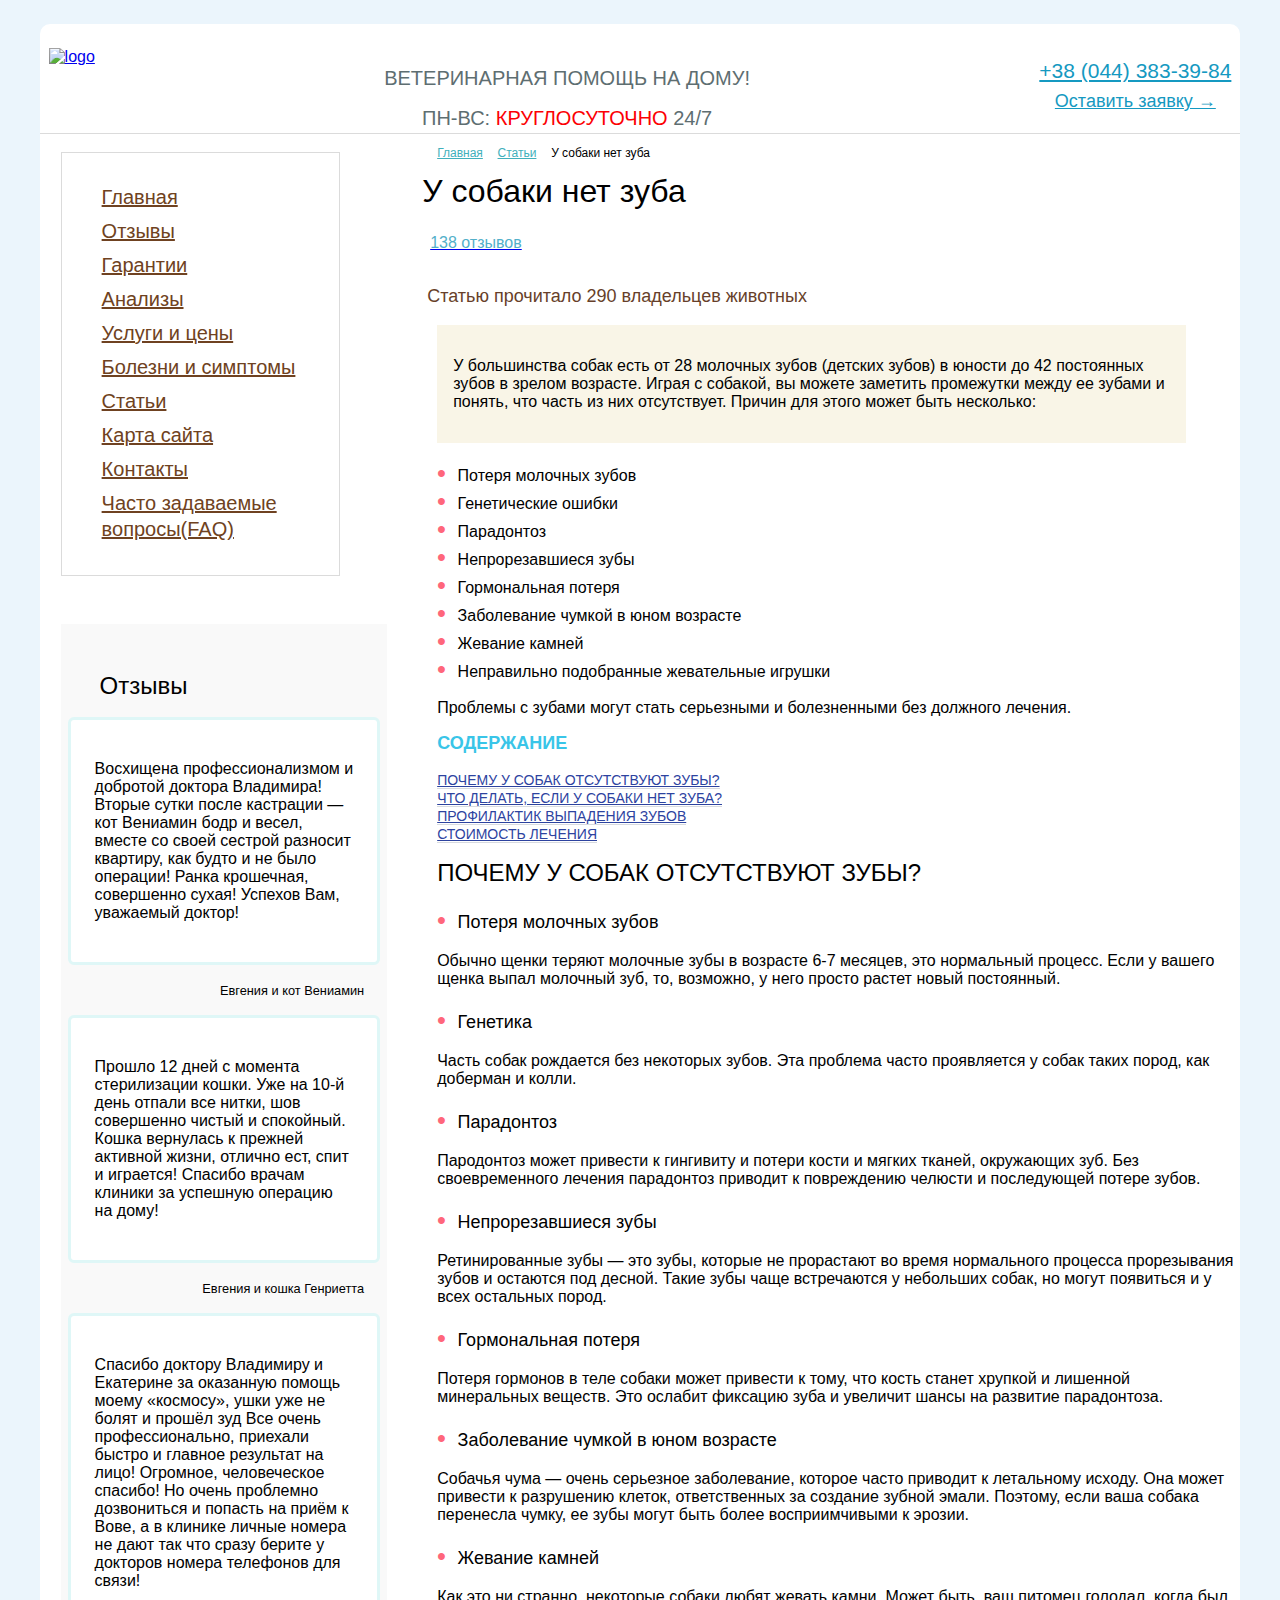
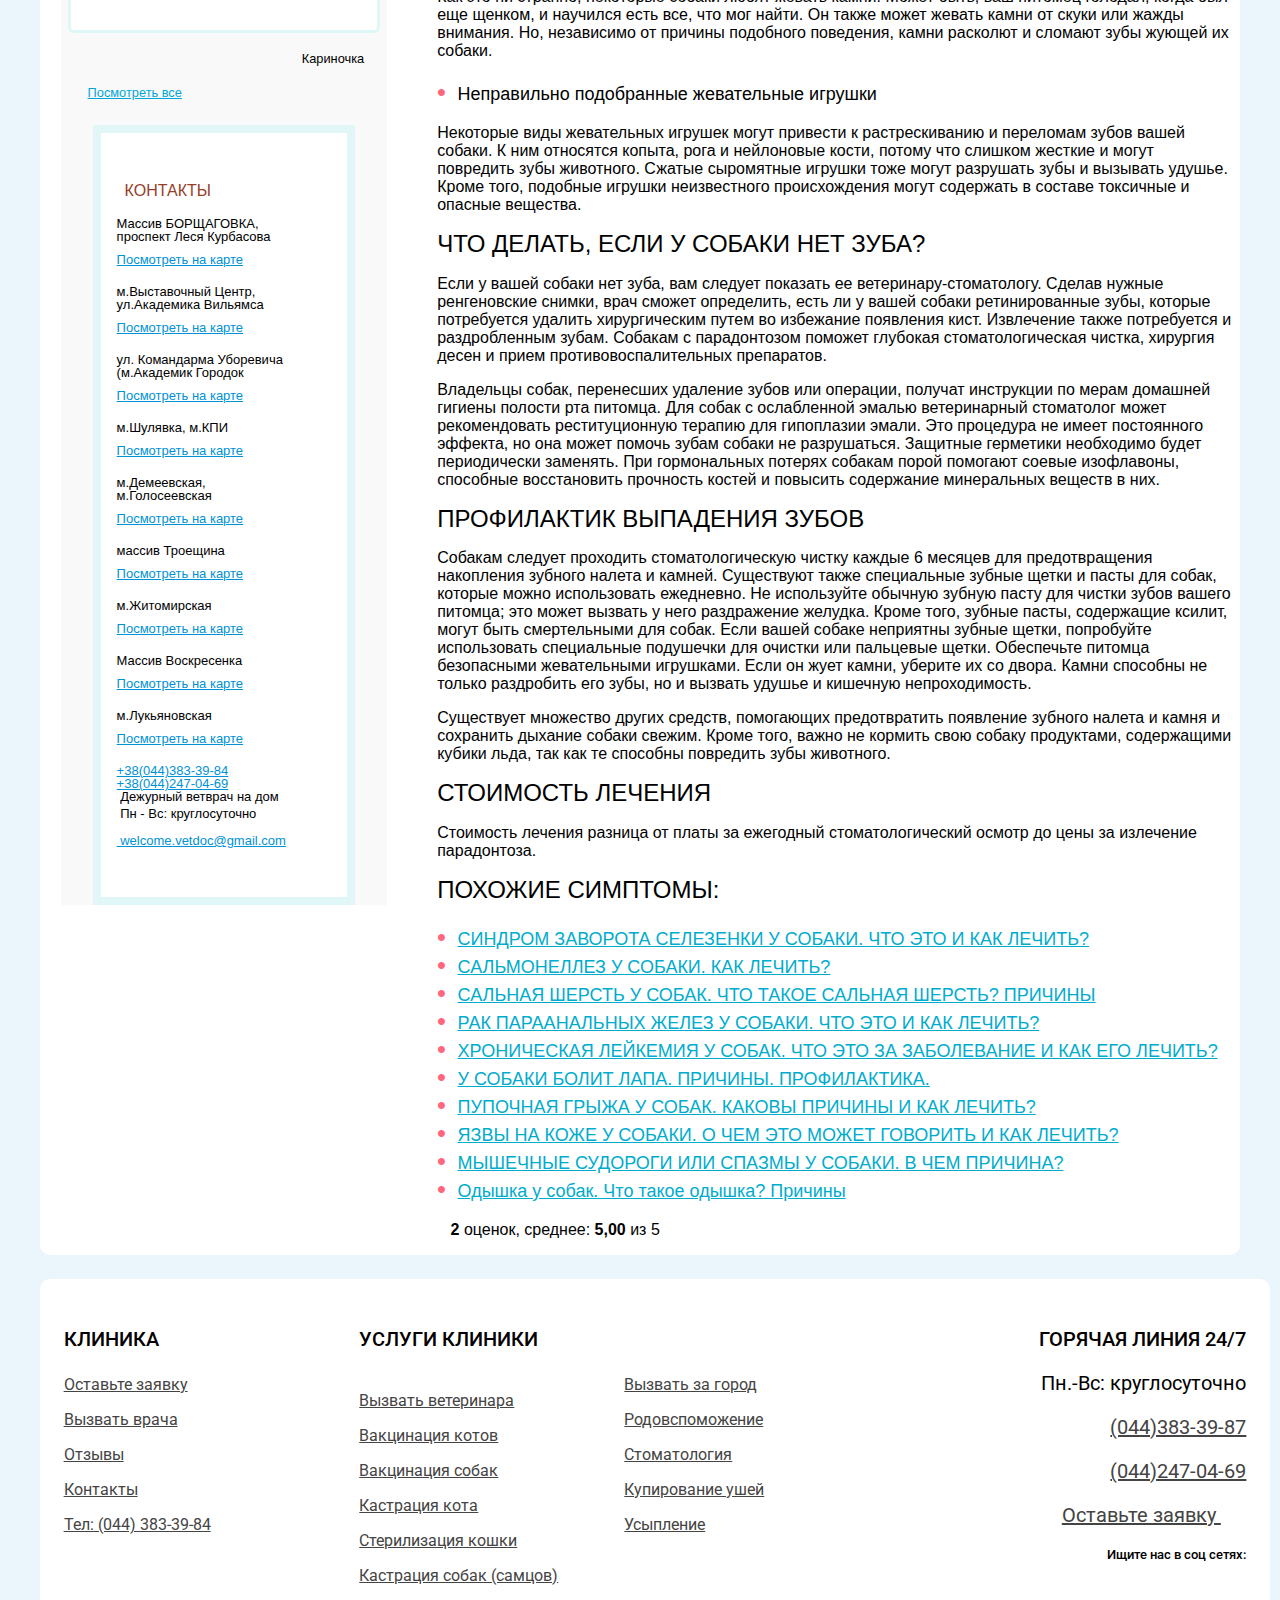
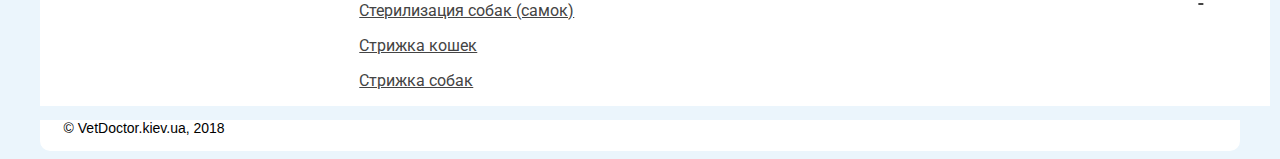
==== commit 6e905165: "Add files via upload" ====
--- a/index.html
+++ b/index.html
@@ -3,9 +3,9 @@
 <head>
 	<meta charset="UTF-8">
 	<meta name="viewport" content="width=device-width, initial-scale=1">
-	<title>Вызов ветеринара на дом</title>
+	<title>У собаки нет зуба</title>
 	<link rel="stylesheet" href="https://stackpath.bootstrapcdn.com/bootstrap/4.1.3/css/bootstrap.min.css" integrity="sha384-MCw98/SFnGE8fJT3GXwEOngsV7Zt27NXFoaoApmYm81iuXoPkFOJwJ8ERdknLPMO" crossorigin="anonymous">
-	<link rel="stylesheet" href="style1.css">
+	<link rel="stylesheet" href="style.css">
 	<link rel="stylesheet" href="https://use.fontawesome.com/releases/v5.2.0/css/all.css" integrity="sha384-hWVjflwFxL6sNzntih27bfxkr27PmbbK/iSvJ+a4+0owXq79v+lsFkW54bOGbiDQ" crossorigin="anonymous">
 	 <link rel="shortcut icon" href="https://vetdoctor.kiev.ua/wp-content/uploads/2018/04/favicon.png" type="image/x-icon">
 </head>
@@ -19,27 +19,29 @@
 				style="width:227px;"></a>
 			</div>
 			<div class="schedule header_items2">
-				<p>ВЕТЕРИНАРНАЯ ПОМОЩЬ НА ДОМУ</p>
+				<p>ВЕТЕРИНАРНАЯ ПОМОЩЬ НА ДОМУ!</p>
 				<p>ПН-ВС: <span>КРУГЛОСУТОЧНО</span> 24/7</p>
 			</div>
 
 			<div class="phoneNumber header_items3">
 				<p><a href="tel:+380443833984">+38 (044) 383-39-84</a></p>
 <!-- 				<p class="numberAdaptive"><a href="tel:+380442470469" >+38 (044) 247-04-69</a></p> -->
-				<p class="header_leaveOrder"><a href="https://goo.gl/forms/9iLFftbgWwbhDQEs1" style="font-size: 18px; font-weight:400;">Оставьте заявку 	&#8594;</a></p>
-			</div>
+				<p class="header_leaveOrder"><a href="https://goo.gl/forms/9iLFftbgWwbhDQEs1" style="font-size: 18px; font-weight:400;">Оставить заявку 	&#8594;</a></p>
+			</div>
+		</div>
+		<div class="banner_head">
+			<img src="banner.webp" alt="" />
 		</div>
 		<div class="tab_head">
-			<ul>
-				<li><a href="">Главная</a></li>
-				<li><a href="">Отзывы</a></li>
-				<li><a href="">Цены</a></li>
-				<li><a href="">Частые вопросы</a></li>
-				<li><a href="">Контакты</a></li>
-				<li class="otl"><a href=""><p class="otl_p">Вызвать на дом</p></a></li>
-			</ul>
-		</div>
-				
+		<ul>
+			<li><a href="">Главная</a></li>
+			<li><a href="">Отзывы</a></li>
+			<li><a href="">Цены</a></li>
+			<li><a href="">Частые вопросы</a></li>
+			<li><a href="">Контакты</a></li>
+			<li class="otl"><a href=""><p class="otl_p">Вызвать на дом</p></a></li>
+		</ul>
+				</div>
 	</header>
 	<main class="main_content">
 
@@ -156,10 +158,10 @@
 						</div>
 
 						<div class="itemContacts">
-							<p><a href="tel:+380443833984"><i class="fas fa-phone"></i> +38(044)383-39-84</a></p>
-							<!-- <p><a href="tel:+380442470469"><i class="fas fa-phone"></i>+38(044)247-04-69</a></p> -->
-						</div>
-    
+							<p><a href="tel:+380443833984">+38(044)383-39-84</a></p>
+							<p><a href="tel:+380442470469">+38(044)247-04-69</a></p>
+						</div>
+
 						<div class="itemSchedule">
 							<p><i class="far fa-clock"></i> Дежурный ветврач на дом</p>
 							<p><i class="far fa-clock"></i> Пн - Вс: круглосуточно</p>
@@ -174,299 +176,233 @@
 				</div>
 			</div>
 
-
 			<div class="main-right">
-				<nav>
-					<ul class="list-inline crumbs">
+				<nav class="crumbs">
+					<ul class="list-inline">
 						<li class="list-inline-item" style="color:#6CB0CA;"><a href="https://vetdoctor.kiev.ua/">Главная</a>  <i class="fas fa-angle-right"></i></li>
-						<li class="list-inline-item" style="color:#6CB0CA;"><a href="https://vetdoctor.kiev.ua/statyi/">Статьи</a>  <i class="fas fa-angle-right ml-2"></i></li>
-						<li class="list-inline-item">Вызов ветеринара на дом(Киев)</li>
+						<li class="list-inline-item" style="color:#6CB0CA;"><a href="https://vetdoctor.kiev.ua/statyi/">Статьи</a>  <i class="fas fa-angle-right"></i></li>
+						<li class="list-inline-item">У собаки нет зуба</li>
 					</ul>
 				</nav>
 
-
 				<div class="article_header">
-					<div class="doctor">
-						<img src="https://vetdoctor.kiev.ua/wp-content/uploads/2015/05/xcircle-2-kopiya120.png.pagespeed.ic.wWMUlUjGz6.webp" class="imgDoctorMan" alt="" >
-					</div>
-
-					<div class="article_header2">
-						<h1 class="h1_text">Вызов ветеринара на дом (Киев)</h1>
-						<p><a href="https://vetdoctor.kiev.ua/comment/"><i class="fas fa-star" ></i><i class="fas fa-star"></i><i class="fas fa-star"></i><i class="fas fa-star"></i><i class="fas fa-star"></i><span class="reviewsAmount">138 отзывов</span></a></p>
-						<div class="headerPrice_order">
-							<div class="headerPrice">
-								<p class="">Цена: <span>350грн</span></p>
-							</div>
-							<div class="headerPrice_order2">
-								<p class="order"><a href="https://goo.gl/forms/9iLFftbgWwbhDQEs1" class="orderHealing">Оформить заказ<i class="fas fa-long-arrow-alt-right"></i></a></p>
-							</div>
-						</div>
-						<!-- <div class="orderAdaptiveDiv"> -->
-						<!-- <div class=""> -->
-							<!-- <div class="headerPriceAdaptive"> -->
-								<!-- <p class="order2"><a href="https://goo.gl/forms/9iLFftbgWwbhDQEs1" class="orderHealing2">Оформить заказ<i class="fas fa-long-arrow-alt-right"></i></a></p>	 -->
-							<!-- </div> -->
-						<!-- </div>					 -->
-					<!-- </div> -->
-					</div>
-
-
-				<div class="article_header_container">
-					<div class="article_header_container_row">
-						<div class="article_header_container_row_1">
-							
-						</div>
-
-						<div class="article_header_container_row_2" style="text-align: right;">
-							<p style="text-align: right; font-style: italic">Любовь нуждается в заботе...</p>
-					</div>
-
-				</div>
-			
-				</div>
-
-				<div class="article_header_phone">
-					<p>Наши контактные телефоны. Звоните</p>
-					<p><a href="tel:+380443833984" style="color:#00ACC1;">+38 (044) 383-39-84</a></p>
-					<p><a href="tel:+380637090277" style="color:#00ACC1;">+38 (044) 247-04-69</a></p>
-					<p><a href="tel:+380442470469" style="color:#00ACC1;">+38 (063) 709-02-77</a></p>
-					<p>Давайте знакомиться. Посмотрите короткое видео (меньше 1 минуты).</p>
-				</div>
-
-				</div>
-
-			<a href="https://www.youtube.com/watch?v=xw1yI_3CcsE&feature=youtu.be" target="_blank"><img src="videoImg.png" class="videoImg"  alt="videoImg"></a>
-
-			<div class="videoDescription">
-				<p>Ваше домашнее животное заболело и ему настолько плохо, что оно отказывается от еды и даже не встает или у животного наблюдаются симптомы с которыми у вас не получается справиться используя домашнюю аптечку? Не откладывая, немедленно звоните и вызывайте <b>ветеринара на дом</b> (Киеве). «ВетДоктор» приедет к вам быстрее, чем вы отыщете хорошую ветеринарную клинику, подготовите животное к транспортировке, довезете его до места, затем отстоите в очереди и только потом попадете на прием к ветеринарному врачу.</p>
-				<p>Ваше любимое животное не подвергается стрессу при транспортировке и ему не угрожает опасность подхватить какую-нибудь инфекцию от других пациентов клиники. Возможно взятие на дому <b>анализов</b>.</p>
-				<p>Позвоните нам и получите бесплатную консультацию!</p>
-			</div>
-
-			<div class="mainImg">
-				<img src="https://vetdoctor.kiev.ua/wp-content/uploads/2015/05/xkak-my-rabotaem.jpg.pagespeed.ic.rRI7bBdqhX.webp" alt="">
-			</div>
-
-
-
-			<div class="issues">
-				<div class="item_body">
-					<ul>
-						<li>Каких животных мы лечим</li>
-					</ul>
-					<p>Наши специалисты занимаются лечением следующих животных: собак, кошек, морских свинок, хомячков, кроликов, шиншилл, крыс, хорьков, мышей, белок, рыбок, черепах, попугаев, канареек, мини-пиги, змей, ящериц, лошадей, улиток.</p>
-
-					<ul>
-						<li>Сколько стоит вызов ветеринара на дом?</li>
-					</ul>
-					<p>В стоимость вызова ветеринара на дом в Киеве входит бесплатный осмотр, бесплатная развернутая консультация и бесплатная постановка предварительного диагноза. Узнать стоимость вы можете позвонив нам по телефону. Звоните.</p>
-					<p>Если Вы решили не ехать в ветеринарную клинику, у нас есть возможность предложить вам вызвать ветеринара на дом следующей направлений:</p>
-					<p>терапевт, дерматолог, диетолог, онколог, стоматолог, офтальмолог</p>
-
-					<ul>
-						<li>Что входит в стоимость вызова ветврача на дом?</li>
-					</ul>
-					<p>В стоимость вызова ветврача на дом входит:</p>
-					<p>— приезд ветеринарного врача в удобное для вас время;</p>
-					<p>— первичный прием ветеринара с заведением карты пациента;</p>
-					<p>— осмотр животного;</p>
-					<p>— постановка предварительного диагноза.</p>
-					<p>Остальные <a href="https://vetdoctor.kiev.ua/skoraya-veterinarnaya-pomosch-kiev/">острые симптомы</a> у животных</p>
-					<br>
-					<p><a href="https://vetdoctor.kiev.ua/page/23770/">10 причин вызвать ветеринара на дом</a></p>
-					<br>
-					<ul>
-						<li>Как вызвать ветеринара на дом? На какие вопросы надо будет ответить?</li>
-					</ul>
-					<p>Для того, чтобы вызвать ветеринара, Вам необходимо:</p>
-					<br>
-					<p>Позвонить по номерам, указанным в разделе Контакты;</p>
-					<p>Рассказать, что случилось с животным;</p>
-					<p>Сообщить адрес (улица, дом, парадное, этаж);</p>
-					<p>Уточнить дату и время приезда врача (мы работаем круглосуточно).</p>															
-				</div>
-				
-				<div class="mainImg2">
-					<img src="https://vetdoctor.kiev.ua/wp-content/uploads/2015/05/x44593249.ivlc61fdcl.W665.jpg.pagespeed.ic.s6ffaCfwKJ.webp"  alt="">
-				</div>
-
-				<div class="issues_row">
-
-					<div class="issues_row_col_1">
+					<h2>У собаки нет зуба</h2>
+
+					<p><a href="https://vetdoctor.kiev.ua/comment/"><i class="fas fa-star" ></i><i class="fas fa-star"></i><i class="fas fa-star"></i><i class="fas fa-star"></i><i class="fas fa-star"></i><span class="reviewsAmount">138 отзывов</span></a></p>
+
+					<p class="viewsAmount"><i class="fas fa-eye"></i> Статью прочитало 290 владельцев животных</p>
+
+					<div >
 						
 					</div>
-
-					<div class="issues_row_col_2">
-						<p>Вызывайте ветеринара на дом и он вам обязательно поможет.</p>
-						<p>Дома, как говорится, и стены лечат.</p>						
-					</div>
-
-				</div>
-
-				<div class="extraServices">
-					<h3>Какие услуги мы <b>еще</b> оказываем ?</h3>
-
-					<p>Некоторые из услуг, оказываемых ветеринарами на дому у владельца</p>
-
-					<ul>
-						<li><a href="https://vetdoctor.kiev.ua/services/169923/">Вызов ветеринара на дом за кольцевую дорогу Киева;</a></li>
-					</ul>
-
-					<ul>
-						<li><a href="https://vetdoctor.kiev.ua/services/684726/">Стрижка собак.</a> Грумер выезжает на дом и проводит стрижку собаки (в<b> Киевe </b>) специальным оборудованием или же все проходит у нас в салоне. Весь процесс займет совсем немного времени и ваш любимец будет благодарен вам за свой новый внешний вид;</li>
-					</ul>
-
-					<ul>
-						<li><a href="https://vetdoctor.kiev.ua/beremennost-i-rodi-u-sobaki/" style="text-decoration: underline;">Прием родов у собак</a> и <a href="https://vetdoctor.kiev.ua/beremennost-i-rodi-u-koshki/">родовспоможение кошке</a>. В большинстве случаев кошки и собаки рожают самостоятельно и опека хозяина может им не потребоваться. Все равно не стоит полагаться на удачу. Советуем заранее подготовиться к приему родов у кошки или собаки, чтобы при острой необходимости не терять время на поиски необходимых предметов, препаратов или телефона ветеринара. Роды следующих пород <span style="text-decoration: underline;">могут быть проблематичными</span> : британской, шотландской, вислоухой. Это обусловлено особенностями данных пород. Первые роды у кошек сфинксов обычно проходят без трудностей;</li>
-					</ul>
-
-					<ul>
-						<li><a href="https://vetdoctor.kiev.ua/services/189671/">Кастрация котов</a> на дому. Данную операцию быстро осваивают все практикующие ветеринары. Длительность операции по кастрации кота 15-20 минут;</li>
-					</ul>
-
-					<ul>
-						<li><a href="https://vetdoctor.kiev.ua/services/189682/">Стерилизация кошек</a> очень часто проводится на дому. Возможные риски осложнения после стерилизации кошки на дому минимальны. Операция длится 30-35 минут;</li>
-					</ul>
-
-					<ul>
-						<li>Прививки котятам и кошкам. Наверное, ни для кого не будет секретом, что щенка или котенка для вакцинации не стоит возить в ветеринарную клинику. Все потому, что не во всех клиниках есть отдельное помещение для прививок, а в амбулатории животные встречаются как здоровые, так и больные, и ваше желание укрепить иммунитет животного может привести к инфекционным заболеваниям, подхваченным в клинике. Поэтому <a href="https://vetdoctor.kiev.ua/services/169925/">прививки щенкам и собакам на дому</a> — самый лучший способ решить вопрос защиты животного от инфекции. Подробную информацию по уходу за домашним животным, а также о профилактических прививках для собак и кошек можно прочитать в интересной статье свободной энциклопедии Википедии;</li>
-					</ul>
-
-					<ul>
-						<li><span style="text-decoration: underline;">Зоотакси</span>. У братьев наших меньших (как и у людей) может появиться необходимость посетить ветеринарную клинику. Мы готовы осуществить перевозку животного в клинику и обратно, тем самым избавив от хлопот хозяев;</li>
-					</ul>
-
-					<ul>
-						<li><span style="text-decoration: underline;">Выполнение назначений врача</span>. Вы можете воспользоваться услугами наших фельдшеров, которые профессионально выполнят назначения врача;</li>
-					</ul>
-
-					<ul>
-						<li><a href="https://vetdoctor.kiev.ua/services/169948/">Эвтаназия (усыпление) животных на дому</a>.  Усыпление животных на дому проводится только с согласия всех членов семьи.</li>
-					</ul>
-
-				</div>
+					<div >
+					
+					</div>
+				</div>
+
+
+				<div class="article_body">
+					<div class="frame">
+						<div class="frameParagraph">
+							<p>У большинства собак есть от 28 молочных зубов (детских зубов) в юности до 42 постоянных зубов в зрелом возрасте. Играя с собакой, вы можете заметить промежутки между ее зубами и понять, что часть из них отсутствует. Причин для этого может быть несколько:</p>
+						</div>
+
+						<ul>
+							<li>Потеря молочных зубов</li>
+							<li>Генетические ошибки</li>
+							<li>Парадонтоз</li>
+							<li>Непрорезавшиеся зубы</li>
+							<li>Гормональная потеря</li>
+							<li>Заболевание чумкой в юном возрасте</li>
+							<li>Жевание камней</li>
+							<li>Неправильно подобранные жевательные игрушки</li>
+						</ul>
+						<p>Проблемы с зубами могут стать серьезными и болезненными без должного лечения.</p>
+					
+					</div>
+
+
+					<div class="heading">
+						<div class="heading_header">
+							<h3>СОДЕРЖАНИЕ</h3>
+						</div>
+
+						<div class="heading_body">
+							<ul>
+								<li><a href="#i">ПОЧЕМУ У СОБАК ОТСУТСТВУЮТ ЗУБЫ?</a></li>
+								<li><a href="#i-2">ЧТО ДЕЛАТЬ, ЕСЛИ У СОБАКИ НЕТ ЗУБА?</a></li>
+								<li><a href="#i-3">ПРОФИЛАКТИК ВЫПАДЕНИЯ ЗУБОВ</a></li>
+								<li><a href="#i-4">СТОИМОСТЬ ЛЕЧЕНИЯ</a></li>
+							</ul>
+						</div>
+					</div>
+
+					<div class="issues">
+						<div>
+							<div class="item_header" id="i">
+								<h4>ПОЧЕМУ У СОБАК ОТСУТСТВУЮТ ЗУБЫ?</h4>
+							</div>
+							<div class="item_body">
+								<ul>
+									<li>Потеря молочных зубов</li>
+								</ul>
+
+								<p>Обычно щенки теряют молочные зубы в возрасте 6-7 месяцев, это нормальный процесс. Если у вашего щенка выпал молочный зуб, то, возможно, у него просто растет новый постоянный.</p>
+
+								<ul>
+									<li>Генетика</li>
+								</ul>
+
+								<p>Часть собак рождается без некоторых зубов. Эта проблема часто проявляется у собак таких пород, как доберман и колли.</p>
+
+								<ul>
+									<li>Парадонтоз</li>
+								</ul>
+
+								<p>Пародонтоз может привести к гингивиту и потери кости и мягких тканей, окружающих зуб. Без своевременного лечения парадонтоз приводит к повреждению челюсти и последующей потере зубов.</p>
+
+								<ul>
+									<li>Непрорезавшиеся зубы</li>
+								</ul>
+
+								<p>Ретинированные зубы — это зубы, которые не прорастают во время нормального процесса прорезывания зубов и остаются под десной. Такие зубы чаще встречаются у небольших собак, но могут появиться и у всех остальных пород.</p>
+
+								<ul>
+									<li>Гормональная потеря</li>
+								</ul>
+
+								<p>Потеря гормонов в теле собаки может привести к тому, что кость станет хрупкой и лишенной минеральных веществ. Это ослабит фиксацию зуба и увеличит шансы на развитие парадонтоза.</p>
+
+								<ul>
+									<li>Заболевание чумкой в юном возрасте</li>
+								</ul>
+
+								<p>Собачья чума — очень серьезное заболевание, которое часто приводит к летальному исходу. Она может привести к разрушению клеток, ответственных за создание зубной эмали. Поэтому, если ваша собака перенесла чумку, ее зубы могут быть более восприимчивыми к эрозии.</p>
+
+								<ul>
+									<li>Жевание камней</li>
+								</ul>
+
+								<p>Как это ни странно, некоторые собаки любят жевать камни. Может быть, ваш питомец голодал, когда был еще щенком, и научился есть все, что мог найти. Он также может жевать камни от скуки или жажды внимания. Но, независимо от причины подобного поведения, камни расколют и сломают зубы жующей их собаки.</p>
+
+								<ul>
+									<li>Неправильно подобранные жевательные игрушки</li>
+								</ul>
+
+								<p>Некоторые виды жевательных игрушек могут привести к растрескиванию и переломам зубов вашей собаки. К ним относятся копыта, рога и нейлоновые кости, потому что слишком жесткие и могут повредить зубы животного. Сжатые сыромятные игрушки тоже могут разрушать зубы и вызывать удушье. Кроме того, подобные игрушки неизвестного происхождения могут содержать в составе токсичные и опасные вещества.</p>
+
+							</div>
+						</div>
+
+						
+						<div>
+							<div class="item_header" id="i-2">
+								<h4>ЧТО ДЕЛАТЬ, ЕСЛИ У СОБАКИ НЕТ ЗУБА?</h4>
+							</div>
+
+							<div class="item_body">
+								<p>Если у вашей собаки нет зуба, вам следует показать ее ветеринару-стоматологу. Сделав нужные ренгеновские снимки, врач сможет определить, есть ли у вашей собаки ретинированные зубы, которые потребуется удалить хирургическим путем во избежание появления кист. Извлечение также потребуется и раздробленным зубам. Собакам с парадонтозом поможет глубокая стоматологическая чистка, хирургия десен и прием противовоспалительных препаратов.</p>
+
+								<p>Владельцы собак, перенесших удаление зубов или операции, получат инструкции по мерам домашней гигиены полости рта питомца. Для собак с ослабленной эмалью ветеринарный стоматолог может рекомендовать реституционную терапию для гипоплазии эмали. Это процедура не имеет постоянного эффекта, но она может помочь зубам собаки не разрушаться. Защитные герметики необходимо будет периодически заменять.  При гормональных потерях собакам порой помогают соевые изофлавоны, способные восстановить прочность костей и повысить содержание минеральных веществ в них.</p>
+							</div>
+						</div>
+
+
+						<div>
+							<div class="item_header" id="i-3">
+								<h4>ПРОФИЛАКТИК ВЫПАДЕНИЯ ЗУБОВ</h4>
+							</div>
+
+							<div class="item_body">
+								<p>Собакам следует проходить стоматологическую чистку каждые 6 месяцев для предотвращения накопления зубного налета и камней. Существуют также специальные зубные щетки и пасты для собак, которые можно использовать ежедневно. Не используйте обычную зубную пасту для чистки зубов вашего питомца; это может вызвать у него раздражение желудка. Кроме того, зубные пасты, содержащие ксилит, могут быть смертельными для собак. Если вашей собаке неприятны зубные щетки, попробуйте использовать специальные подушечки для очистки или пальцевые щетки. Обеспечьте питомца безопасными жевательными игрушками. Если он жует камни, уберите их со двора. Камни способны не только раздробить его зубы, но и вызвать удушье и кишечную непроходимость.</p>
+
+								<p>Существует множество других средств, помогающих предотвратить появление зубного налета и камня и сохранить дыхание собаки свежим. Кроме того, важно не кормить свою собаку продуктами, содержащими кубики льда, так как те способны повредить зубы животного.</p>
+							</div>
+						</div>
+
+
+						<div>
+							<div class="item_header" id="i-4">
+								<h4>СТОИМОСТЬ ЛЕЧЕНИЯ</h4>
+							</div>
+
+							<div class="item__body">
+								<p>Стоимость лечения разница от платы за ежегодный стоматологический осмотр до цены за излечение парадонтоза.</p>
+							</div>
+						</div>
+
+
+						<div class="itemSymptoms">
+							<div class="item_header">
+								<h4 class="sameSymptoms">ПОХОЖИЕ СИМПТОМЫ:</h4>
+							</div>
+
+							<div class="item_body">
+								<ul>
+									<li><a href="https://vetdoctor.kiev.ua/sindrom-zavorota-selezenki-u-sobaki-chto-eto-i-kak-lechit/">СИНДРОМ ЗАВОРОТА СЕЛЕЗЕНКИ У СОБАКИ. ЧТО ЭТО И КАК ЛЕЧИТЬ?</a></li>
+									<li><a href="https://vetdoctor.kiev.ua/salmonellez-u-sobaki-kak-lechit/">САЛЬМОНЕЛЛЕЗ У СОБАКИ. КАК ЛЕЧИТЬ?</a></li>
+									<li><a href="https://vetdoctor.kiev.ua/salnaya-sherst-u-sobak-chto-takoe-salnaya-sherst-prichiny/">САЛЬНАЯ ШЕРСТЬ У СОБАК. ЧТО ТАКОЕ САЛЬНАЯ ШЕРСТЬ? ПРИЧИНЫ</a></li>
+									<li><a href="https://vetdoctor.kiev.ua/rak-paraanalnyh-zhelez-u-sobaki-chto-eto-i-kak-lechit/">РАК ПАРААНАЛЬНЫХ ЖЕЛЕЗ У СОБАКИ. ЧТО ЭТО И КАК ЛЕЧИТЬ?</a></li>
+									<li><a href="https://vetdoctor.kiev.ua/hronicheskaya-lejkemiya-u-sobak-chto-eto-za-zabolevanie-i-kak-ego-lechit/">ХРОНИЧЕСКАЯ ЛЕЙКЕМИЯ У СОБАК. ЧТО ЭТО ЗА ЗАБОЛЕВАНИЕ И КАК ЕГО ЛЕЧИТЬ?</a></li>
+									<li><a href="https://vetdoctor.kiev.ua/u-sobaki-bolit-lapa-prichiny-profilaktika/">У СОБАКИ БОЛИТ ЛАПА. ПРИЧИНЫ. ПРОФИЛАКТИКА.</a></li>
+									<li><a href="https://vetdoctor.kiev.ua/pupochnaya-gryzha-u-sobak-kakovy-prichiny-i-kak-lechit/">ПУПОЧНАЯ ГРЫЖА У СОБАК. КАКОВЫ ПРИЧИНЫ И КАК ЛЕЧИТЬ?</a></li>
+									<li><a href="https://vetdoctor.kiev.ua/yazvy-na-kozhe-u-sobaki-o-chem-eto-mozhet-govorit-i-kak-lechit/">ЯЗВЫ НА КОЖЕ У СОБАКИ. О ЧЕМ ЭТО МОЖЕТ ГОВОРИТЬ И КАК ЛЕЧИТЬ?</a></li>
+									<li><a href="https://vetdoctor.kiev.ua/myshechnye-sudorogi-ili-spazmy-u-sobaki-v-chem-prichina/">МЫШЕЧНЫЕ СУДОРОГИ ИЛИ СПАЗМЫ У СОБАКИ. В ЧЕМ ПРИЧИНА?</a></li>
+									<li><a href="https://vetdoctor.kiev.ua/odyshka-u-sobak-chto-takoe-odyshka-prichiny/">Одышка у собак. Что такое одышка? Причины</a></li>
+								</ul>
+							</div>
+						</div>
+
+						<div class="itemSymptomsAdaptive">
+							<div id="accordion">
+  								<div class="card">
+   									 <div class="card-header text-left" id="headingOne">
+      									<h5 class="">
+      								    <button class="" data-toggle="collapse" data-target="#collapseOne" aria-expanded="false" aria-controls="collapseOne">
+        								
+        									<p>	Похожие симптомы <i class="fas fa-chevron-down"></i></p>
+       									</button>
+    									</h5>
+    							</div>
+
+    							<div id="collapseOne" class="collapse" aria-labelledby="headingOne" data-parent="#accordion">
+     							 <div class="card-body">
+								<ul>
+									<li><a href="https://vetdoctor.kiev.ua/sindrom-zavorota-selezenki-u-sobaki-chto-eto-i-kak-lechit/">СИНДРОМ ЗАВОРОТА СЕЛЕЗЕНКИ У СОБАКИ. ЧТО ЭТО И КАК ЛЕЧИТЬ?</a></li>
+									<li><a href="https://vetdoctor.kiev.ua/salmonellez-u-sobaki-kak-lechit/">САЛЬМОНЕЛЛЕЗ У СОБАКИ. КАК ЛЕЧИТЬ?</a></li>
+									<li><a href="https://vetdoctor.kiev.ua/salnaya-sherst-u-sobak-chto-takoe-salnaya-sherst-prichiny/">САЛЬНАЯ ШЕРСТЬ У СОБАК. ЧТО ТАКОЕ САЛЬНАЯ ШЕРСТЬ? ПРИЧИНЫ</a></li>
+									<li><a href="https://vetdoctor.kiev.ua/rak-paraanalnyh-zhelez-u-sobaki-chto-eto-i-kak-lechit/">РАК ПАРААНАЛЬНЫХ ЖЕЛЕЗ У СОБАКИ. ЧТО ЭТО И КАК ЛЕЧИТЬ?</a></li>
+									<li><a href="https://vetdoctor.kiev.ua/hronicheskaya-lejkemiya-u-sobak-chto-eto-za-zabolevanie-i-kak-ego-lechit/">ХРОНИЧЕСКАЯ ЛЕЙКЕМИЯ У СОБАК. ЧТО ЭТО ЗА ЗАБОЛЕВАНИЕ И КАК ЕГО ЛЕЧИТЬ?</a></li>
+									<li><a href="https://vetdoctor.kiev.ua/u-sobaki-bolit-lapa-prichiny-profilaktika/">У СОБАКИ БОЛИТ ЛАПА. ПРИЧИНЫ. ПРОФИЛАКТИКА.</a></li>
+									<li><a href="https://vetdoctor.kiev.ua/pupochnaya-gryzha-u-sobak-kakovy-prichiny-i-kak-lechit/">ПУПОЧНАЯ ГРЫЖА У СОБАК. КАКОВЫ ПРИЧИНЫ И КАК ЛЕЧИТЬ?</a></li>
+									<li><a href="https://vetdoctor.kiev.ua/yazvy-na-kozhe-u-sobaki-o-chem-eto-mozhet-govorit-i-kak-lechit/">ЯЗВЫ НА КОЖЕ У СОБАКИ. О ЧЕМ ЭТО МОЖЕТ ГОВОРИТЬ И КАК ЛЕЧИТЬ?</a></li>
+									<li><a href="https://vetdoctor.kiev.ua/myshechnye-sudorogi-ili-spazmy-u-sobaki-v-chem-prichina/">МЫШЕЧНЫЕ СУДОРОГИ ИЛИ СПАЗМЫ У СОБАКИ. В ЧЕМ ПРИЧИНА?</a></li>
+									<li><a href="https://vetdoctor.kiev.ua/odyshka-u-sobak-chto-takoe-odyshka-prichiny/">Одышка у собак. Что такое одышка? Причины</a></li>
+								</ul>
+      							</div>
+   								 </div>
+  								</div>
+							</div>		
+						</div>
+
 
 						<div class="itemRating">
 							<p>
-							<div class="itemRatingfa"><i class="fas fa-star" ></i>
-							<i class="fas fa-star"></i>
-							<i class="fas fa-star"></i>
-							<i class="fas fa-star-half-alt" style="color:#EEC327;"></i>
-							<i class="far fa-star mr-2" style="color:#969696;"></i>
-							</div>
-							<b>57</b> оценок, среднее: <b>3,77</b> из 5</p>
-						</div>
-
-												<div class="reviews reviewsAdaptive">
-					<div class="reviews_header">
-						<h4><i class="fas fa-comments" style="color:#FF8900;"></i>Отзывы</h4>
-					</div>
-
-					<div class="reviews_body">
-						<div class="item">
-							<p>Восхищена профессионализмом и добротой доктора Владимира! Вторые сутки после кастрации — кот Вениамин бодр и весел, вместе со своей сестрой разносит квартиру, как будто и не было операции! Ранка крошечная, совершенно сухая! Успехов Вам, уважаемый доктор!</p>
-							
-						</div>
-						<div class="item_2"><small>Евгения и кот Вениамин</small></div>
-
-						<div class="item">
-							<p>Прошло 12 дней с момента стерилизации кошки. Уже на 10-й день отпали все нитки, шов совершенно чистый и спокойный. Кошка вернулась к прежней активной жизни, отлично ест, спит и играется! Спасибо врачам клиники за успешную операцию на дому!</p>
-							
-						</div>
-						<div class="item_2"><small>Евгения и кошка Генриетта</small></div>
-
-						<div class="">
-							<p>Спасибо доктору Владимиру и Екатерине за оказанную помощь моему «космосу», ушки уже не болят и прошёл зуд Все очень профессионально, приехали быстро и главное результат на лицо! Огромное, человеческое спасибо! Но очень проблемно дозвониться и попасть на приём к Вове, а в клинике личные номера не дают так что сразу берите у докторов номера телефонов для связи!</p>
-							
-						</div>
-
-						<div class="item_2"><small>Кариночка</small></div>
-
-						<div class="allReviews">
-							<small style="color:#00A7DA;"><i class="fas fa-comments" ></i><a href="https://vetdoctor.kiev.ua/comment/"  style="color:#00A7DA;">Посмотреть все</a></small>
-						</div>
-						
-					</div>
-				</div>
-
-				
-				<div class="contacts contactsAdaptive">
-					<div class="contactsInner">
-					<div class="contacts_header">
-						<h4>Контакты</h4>
-					</div>
-
-					<div class="contacts_body">
-						<div class="item">
-							<p><i class="fas fa-map-marker-alt"></i>Массив<br class="leaveReviewBR"> БОРЩАГОВКА,</p>
-							<p>проспект Леся Курбасова</p>
-							<a href="https://vetdoctor.kiev.ua/contacts/#map2">Посмотреть на карте</a>
-						</div>
-
-						<div class="item">
-							<p>м.Выставочный Центр,</p>
-							<p>ул.Академика Вильямса</p>
-							<a href="https://vetdoctor.kiev.ua/contacts/#map2">Посмотреть на карте</a>
-						</div>
-
-						<div class="item">
-							<p>ул. Командарма<br class="leaveReviewBR"> Уборевича</p>
-							<p>(м.Академик Городок</p>
-							<a href="https://vetdoctor.kiev.ua/contacts/#map2">Посмотреть на карте</a>
-						</div>
-
-						<div class="item">
-							<p>м.Шулявка,</p>
-							<p>м.КПИ</p>
-							<a href="https://vetdoctor.kiev.ua/contacts/#map2">Посмотреть на карте</a>
-						</div>
-
-						<div class="item">
-							<p>м.Демеевская,</p>
-							<p>м.Голосеевская</p>
-							<a href="https://vetdoctor.kiev.ua/contacts/#map2">Посмотреть на карте</a>
-						</div>
-
-						<div class="item">
-							<p>массив Троещина</p>							
-							<a href="https://vetdoctor.kiev.ua/contacts/#map2">Посмотреть на карте</a>
-						</div>
-
-						<div class="item">
-							<p>м.Житомирская</p>						
-							<a href="https://vetdoctor.kiev.ua/contacts/#map2">Посмотреть на карте</a>
-						</div>
-
-						<div class="item">
-							<p>Массив Воскресенка</p>						
-							<a href="https://vetdoctor.kiev.ua/contacts/#map2">Посмотреть на карте</a>
-						</div>
-
-						<div class="item">
-							<p>м.Лукьяновская</p>					
-							<a href="https://vetdoctor.kiev.ua/contacts/#map2">Посмотреть на карте</a>
-						</div>
-
-						<div class="itemContacts">
-							<p><a href="tel:+380443833984"><i class="fas fa-phone"></i> +38(044)383-39-84</a></p>
-							<p><a href="tel:+380442470469"><i class="fas fa-phone"></i>+38(044)247-04-69</a></p>
-						</div>
-
-						<div class="itemSchedule">
-							<p><i class="far fa-clock"></i> Дежурный ветврач</p>
-							<p><i class="far fa-clock"></i> Пн - Вс: <br class="leaveReviewBR">круглосуточно</p>
-						</div>
-
-						<div class="itemWebSite">
-							<a href="mailto:welcome.vetdoc@gmail.com"><i class="fas fa-at"></i> welcome.vetdoc@gmail.com</a>
-						</div>
-					</div>
-				  </div>
-				  </div>	
-
-				</div>				
-		
-			</div>
+								<div class="itemRatingfa">
+								<i class="fas fa-star" ></i>
+								<i class="fas fa-star"></i><i class="fas fa-star"></i>
+								<i class="fas fa-star"></i><i class="fas fa-star"></i>
+								</div>
+								<b>2</b> оценок, среднее: <b>5,00</b> из 5
+							</p>
+						</div>
+
+					</div>
+
+
+				</div>
+			</div>
+
 		</div>
 
 </main>
@@ -480,7 +416,7 @@
 			<p><a href="https://vetdoctor.kiev.ua/comment/">Вызвать врача</a></p>
 			<p><a href="https://vetdoctor.kiev.ua/comment/">Отзывы</a></p>
 			<p><a href="https://vetdoctor.kiev.ua/comment/">Контакты</a></p>
-			<!-- <p><a href="https://vetdoctor.kiev.ua/comment/">Тел: (044) 383-39-84</a></p> -->
+			<p><a href="https://vetdoctor.kiev.ua/comment/">Тел: (044) 383-39-84</a></p>
 		</div>
 
 		<div class="servicesFooter">
@@ -512,7 +448,7 @@
 			<p class="scheduleFooter">Пн.-Вс: круглосуточно</p>
 
 			<p class="phoneNumberFooter"><a href="tel:+380443833987">(044)383-39-87</a></p>
-			<!-- <p class="phoneNumberFooter"><a href="tel:+380442470469">(044)247-04-69</a></p> -->
+			<p class="phoneNumberFooter"><a href="tel:+380442470469">(044)247-04-69</a></p>
 
 			<p><a href="https://goo.gl/forms/9iLFftbgWwbhDQEs1" class="leaveOrder">Оставьте заявку <i class="fas fa-long-arrow-alt-right"></i></a></p>
 
@@ -559,16 +495,13 @@
 
 
 
-
-
-
-	<div class="scrollup">
+<div class="scrollup">
  		 <!-- Иконка fa-chevron-up (Font Awesome) -->
   		<i class="fa fa-chevron-up"></i>
 	</div>
-	<div class="scrollup_price">
-		<a href="https://vetdoctor.kiev.ua/services/">Цены</a>
-	</div>
+
+
+
 
 <script src="https://code.jquery.com/jquery-3.3.1.slim.min.js" integrity="sha384-q8i/X+965DzO0rT7abK41JStQIAqVgRVzpbzo5smXKp4YfRvH+8abtTE1Pi6jizo" crossorigin="anonymous"></script>
 <script src="https://cdnjs.cloudflare.com/ajax/libs/popper.js/1.14.3/umd/popper.min.js" integrity="sha384-ZMP7rVo3mIykV+2+9J3UJ46jBk0WLaUAdn689aCwoqbBJiSnjAK/l8WvCWPIPm49" crossorigin="anonymous"></script>
@@ -599,6 +532,7 @@
     $('.scrollup').fadeOut();
   }
 });	
-</script></div>
+</script>
+
 </body>
 </html>--- a/style.css
+++ b/style.css
@@ -0,0 +1,836 @@
+ @import url('https://fonts.googleapis.com/css?family=Roboto:300,400,500,700');
+ .h1, .h2, .h3, .h4, .h5, .h6, h1, h2, h3, h4, h5, h6 {
+     margin-bottom: .5rem;
+     font-family: inherit;
+     font-weight: 500;
+     line-height: 1.2;
+     color: inherit;
+}
+ h1, h2, h3, h4, h5, h6 {
+     margin-top: 0;
+     margin-bottom: .5rem;
+}
+ .h2, h2 {
+     font-size: 2rem;
+}
+ .h4, h4 {
+    font-size: 1.5rem;
+}
+ .h5, h5 {
+     font-size: 1.25rem;
+}
+ .fa, .fas {
+    font-weight: 900;
+}
+ .fa, .far, .fas {
+    font-family: "Font Awesome 5 Free";
+}
+ .fa, .fab, .fal, .far, .fas {
+     -webkit-font-smoothing: antialiased;
+     display: inline-block;
+     font-style: normal;
+     font-variant: normal;
+     text-rendering: auto;
+     line-height: 1;
+}
+ .fa-map-marker-alt {
+     position: relative;
+     right: 15px;
+}
+ body {
+     background-color:#EBF5FC;
+     font-family: Arial , sans-serif;
+}
+ .img {
+    vertical-align: middle;
+     border-style: none;
+}
+/* HEADER*/
+ .wrapper {
+    width: 95%;
+     margin: 0 auto;
+}
+ header.container {
+     background-color: #fff;
+     border-radius: 10px 10px 0 0;
+     border-bottom: 1px solid #DBDBDB;
+}
+ header {
+     padding-bottom: 0 !important;
+     padding-left: 1.5rem!important;
+     padding-right: 1.5rem!important;
+     padding-top: 1.5rem!important;
+     margin-top: 1.5rem!important;
+     background-color: #fff;
+     border-radius: 10px 10px 0 0;
+     border-bottom: 1px solid #DBDBDB;
+}
+ header .schedule p {
+     color: #5E6E71;
+     font-size: 20px;
+     line-height: 20px;
+     margin-bottom: 5px;
+}
+ .schedule span {
+     color: #FC0003;
+}
+ .phoneNumber a {
+     color: #1599C1;
+     font-size: 21px;
+     font-weight: 500;
+     border-bottom: 1px dotted #1599C1;
+}
+ .headerRowAdaptive {
+    text-align: center!important;
+     display: flex;
+    -ms-flex-wrap: wrap;
+    flex-wrap: wrap;
+    margin-right: -15px;
+    margin-left: -15px;
+    justify-content: space-between;
+}
+ .header_items3 {
+     line-height: 13px;
+}
+ .navAdaptive{
+    display: none;
+}
+ .navAdaptiveItem {
+     list-style-type: none !important;
+     padding-left: 0;
+     display: -webkit-flex;
+     display: -moz-flex;
+     display: -ms-flex;
+     display: -o-flex;
+     display: flex;
+     justify-content: center;
+     margin-bottom: 0;
+     list-style: none;
+     flex-wrap: wrap;
+}
+/* CONTENT */
+ .main_content {
+     margin-bottom: 1.5rem!important;
+     background-color: #fff;
+     border-radius: 0px 0px 10px 10px;
+	 padding-left: 3% !important;
+ }
+ .row_content {
+    display: flex;
+     flex-wrap: wrap;
+     margin-right: -15px;
+     margin-left: -15px;
+}
+ .main-left {
+    flex: 0 0 33.333333%;
+     max-width: 27.333333%;
+}
+ .menu_content {
+    border: 1px solid #DBDBDB;
+     line-height: 25px;
+     width: 85%;
+     padding-bottom: 1rem!important;
+     padding-top: 1rem!important;
+}
+ .menu_content ul {list-style-type: none;}
+ .li_content {
+    margin-bottom: .5rem!important;
+}
+ .menu_content .li_content a {
+    color: #6F4221;
+     font-size: 20px;
+}
+ .reviews {
+     background-color: #F9F9F9;
+     padding-top: 3rem!important;
+     padding-bottom: 1.5rem!important;
+     margin-top: 3rem!important;
+}
+ .reviews_header {
+    margin-left: 1.5rem!important;
+     margin-bottom: 1rem!important;
+}
+ .reviews_header i {
+     color: #FF8900;
+}
+ .contacts {
+    background-color: #F9F9F9;
+}
+ .contacts h4 {
+    font-size: 16px;
+     text-transform: uppercase;
+     color: #973E29;
+}
+ .contacts h4 i {
+     color: #000;
+     margin-left: .5rem!important;
+}
+ .contactsInner {
+     background-color: #fff;
+     border: 8px solid #E1F7F7;
+     padding-bottom: 3rem!important;
+     padding-top: 3rem!important;
+     margin-left: 2rem!important;
+     margin-bottom: 1rem!important;
+     margin-right: 2rem!important;
+}
+ .contacts_header {
+    margin-left: 1rem!important;
+     margin-bottom: 1.5rem!important;
+}
+ .contacts_body {
+     padding-left: 1rem!important;
+}
+ .contacts_body .item {
+     margin-bottom: 1.5rem!important;
+}
+ .contacts p {
+     font-size: 13px;
+     line-height: 0px;
+}
+ .contacts a {
+    font-size: 13px;
+     color: #0092D5;
+     text-decoration: underline;
+}
+ nav a {
+     color: #41B0BB;
+}
+ .main-right {
+     flex: 0 0 66.666667%;
+     max-width: 66.666667%;
+     margin-left: 50px;
+}
+ .crumbs {
+     font-size: 12px !important;
+}
+ .reviewsAmount {
+     color: #53B0CA;
+     margin-left: .5rem!important;
+}
+ .list-inline {
+     padding-left: 0;
+     list-style: none;
+}
+/* .list-inline li {
+    color: #6CB0CA;
+}
+ */
+ .list-inline-item:not(:last-child) {
+     margin-right: .5rem;
+}
+.list-inline-item {
+     display: inline-block;
+}
+ .article_header {
+     display: -ms-flexbox;
+     display: flex;
+     -ms-flex-wrap: wrap;
+     flex-wrap: wrap;
+     margin-right: -15px;
+     margin-left: -15px;
+}
+ .article_header .doctor {
+    -ms-flex: 0 0 25%;
+     flex: 0 0 25%;
+     max-width: 25%;
+}
+ .article_header .article_header2 {
+    ms-flex: 0 0 75%;
+     flex: 0 0 75%;
+     max-width: 75%;
+}
+ .article_header .article_header2 a i {
+     color: #EDC228;
+}
+ .article_header_container {
+     width: 100%;
+     padding-right: 15px;
+     padding-left: 15px;
+     margin-right: auto;
+     margin-left: auto;
+}
+ .article_header_container_row {
+     display: -ms-flexbox;
+     display: flex;
+     -ms-flex-wrap: wrap;
+     flex-wrap: wrap;
+     margin-right: -15px;
+     margin-left: -15px;
+}
+ .article_header_container_row_1 {
+    flex: 0 0 58.333333%;
+     max-width: 58.333333%;
+}
+ article_header_container_row_2 {
+     -ms-flex: 0 0 41.666667%;
+     flex: 0 0 41.666667%;
+     max-width: 41.666667%;
+     text-align: right;
+}
+ .headerPrice_order {
+     display: -ms-flexbox;
+     display: flex;
+     -ms-flex-wrap: wrap;
+     flex-wrap: wrap;
+     margin-right: -15px;
+     margin-left: -15px;
+     display: inline-flex;
+}
+ .headerPrice {
+    margin-right: 30px;
+     width: 150px;
+}
+ .headerPrice p {
+     background-color: #FEF2B8;
+     color: #585858;
+     border-radius: 10px;
+     padding-left: 1rem!important;
+     padding-bottom: .5rem!important;
+    padding-top: .5rem!important;
+     width: 100%;
+}
+ .headerPrice p span {
+     font-size: 20px;
+     color: #000;
+}
+ .article_header .order {
+     margin-bottom: 30px;
+     line-height: 50px;
+}
+ .orderHealing {
+     color: #76D16E;
+     border: 2px solid #76D16E;
+     border-radius: 50px;
+     padding: 12px 22px;
+     font-size: 18px;
+     font-weight: 500;
+     margin-top: 20px !important;
+     margin-bottom: 20px !important;
+     text-decoration: none;
+}
+.orderHealing:hover {
+     background-color: #76D16E;
+     color: #fff;
+     text-decoration: none;
+}
+ .fa-long-arrow-alt-right:before {
+     content: "\f30b";
+     color: #76D16E;
+     margin-left: 10px;
+}
+ .orderHealing:hover .fa-long-arrow-alt-right:before{
+     color: #fff;
+}
+ .article_header_phone {
+    margin-bottom: 3rem!important;
+     margin-left: 1rem!important;
+}
+ .videoImg {
+    width: 100%;
+}
+ .videoDescription p, .issues p {
+     font-size: 16px;
+}
+ .mainImg img, .mainImg2 img {
+     width: 100%;
+}
+ .issues_row {
+     display: -ms-flexbox;
+     display: flex;
+     -ms-flex-wrap: wrap;
+     flex-wrap: wrap;
+     margin-right: -15px;
+     margin-left: -15px;
+}
+ issues_row_col_1 {
+    -ms-flex: 0 0 25%;
+     flex: 0 0 25%;
+     max-width: 25%;
+}
+ .issues_row_col_2 {
+    width: 100%;
+     text-align: right !important;
+}
+ .extraServices {
+     line-height: 20px;
+}
+ .extraServices h3 {
+     font-size: 18px;
+     font-weight: 500;
+}
+ .extraServices ul {
+     list-style-type: none;
+     padding-left: 0;
+     font-size: 17px;
+}
+ .extraServices li::before {
+     font-family: Montserrat, sans-serif;
+     font-weight: 900;
+     font-size: 24px;
+     color: rgb(255, 102, 123);
+     content: "•";
+     padding-right: 12px;
+}
+.issues a {
+     color: #00ACCD;
+}
+ .reviewsAdaptive, .contactsAdaptive {
+     display: none;
+}
+ .reviews {
+     padding-left: 15px;
+     background-color: #F9F9F9;
+     padding-top: 3rem!important;
+     padding-bottom: 1.5rem!important;
+     margin-top: 3rem!important;
+     padding-right: 15px;
+}
+ .reviews_header {
+    margin-left: 1.5rem!important;
+     margin-bottom: 1rem!important;
+}
+ .reviews_body {
+     margin-left: -0.5rem!important;
+     margin-right: -0.5rem!important;
+}
+ .reviews_body .item {
+     background-color: #fff;
+     border: 3px solid #DFF7F7;
+     border-radius: 6px;
+    padding: 1.5rem!important;
+}
+ .item_2 {
+    margin: 15px;
+}
+ .reviews_body .item_2 {
+    text-align: right!important;
+     margin-bottom: 1rem!important;
+     margin-right: 1rem!important;
+     margin-top: 1rem!important;
+}
+ .small, small {
+     font-size: 80%;
+     font-weight: 400;
+     margin-left: 30%;
+}
+ .contacts {
+     background-color: #F9F9F9;
+}
+ footer {
+     padding-top: 3rem!important;
+    width: 100%;
+     padding-right: 15px;
+     padding-left: 15px;
+     background-color: #fff;
+     border-radius: 10px 10px 0 0;
+     font-family: 'Roboto', sans-serif;
+}
+ .footer_row {
+     padding-left: 1.5rem!important;
+     padding-right: 1.5rem!important;
+     display: -ms-flexbox;
+     display: flex;
+     -ms-flex-wrap: wrap;
+     flex-wrap: wrap;
+     margin-right: -15px;
+     margin-left: -15px;
+}
+ .footer_row_col {
+     -ms-flex: 0 0 25%;
+     flex: 0 0 25%;
+     max-width: 25%;
+}
+ .footer_row_col h5 {
+     margin-bottom: 1.5rem!important;
+}
+ footer h5 {
+     color: #040000;
+}
+ .servicesFooter {
+    -ms-flex: 0 0 50%;
+     flex: 0 0 50%;
+     max-width: 50%;
+}
+ .servicesFooter h5 {
+     margin-bottom: 1.5rem!important;
+}
+ servicesFooter_row {
+     display: -ms-flexbox;
+     display: flex;
+     -ms-flex-wrap: wrap;
+     flex-wrap: wrap;
+     margin-right: -15px;
+     margin-left: -15px;
+}
+ .servicesFooter_col {
+     float: left;
+     margin-right: 50px;
+}
+ .servicesFooter_col2 {
+}
+ .line24_7Footer {
+     text-align: right!important;
+     -ms-flex: 0 0 25%;
+     flex: 0 0 25%;
+     max-width: 25%;
+     font-size: 20px;
+}
+ .rights {
+     background-color: #fff;
+     border-radius: 0px 0px 10px 10px;
+     padding-left: 1.5rem!important;
+     padding-bottom: 1px;
+}
+ .allReviews small {
+    margin-left: 20px;
+}
+ i.fa-star {
+     color: #EDC228;
+}
+ .footer_row_col a {
+    color: #444444;
+}
+ .servicesFooter a {
+    color: #444444;
+}
+ .line24_7Footer a {
+    color: #444444;
+}
+ footer .social i {
+    margin-right: 3px;
+     font-size: 25px;
+}
+ footer .fas.fa-long-arrow-alt-right:before {
+    color: #444444;
+}
+ .vis_footer {
+    display: none;
+}
+ footer .logo, footer .footer_skor {
+    display: none;
+}
+ .main-right h2 {
+    width: 100%;
+}
+ .main-right .article_header p {
+    width: 100%;
+}
+ .numbers {
+    margin-left: 30px;
+}
+ .viewsAmount {
+     color: #673F2A;
+     font-size: 18px;
+     font-weight: 500;
+}
+ .lifecell {
+     color: #F7F527;
+     font-weight: bold;
+}
+ .kievstar {
+     color: #4285F4;
+     font-weight: bold;
+}
+ .vodafone {
+     color: #FF0000;
+     font-weight: bold;
+}
+ .lifecellP, .kievstarP, .vodafoneP {
+     color: #5E6E9F;
+}
+ .main-right table {
+    width: 100%;
+}
+ .main-right table td {
+    padding-bottom: 10px;
+}
+ .main-right table tr td:nth-child(1) {
+    width: 40%;
+}
+ .backCall a {
+     font-size: 16px;
+     color: #41B0BB;
+}
+ .backCall, .ourInstagram a {
+     font-size: 16px;
+     color: #41B0BB;
+}
+ .ourInstagram img {
+     width: 20px;
+}
+ .backCall, .ourInstagram a {
+     font-size: 16px;
+     color: #41B0BB;
+}
+ .frameParagraph {
+     background-color: #F9F5E7;
+     font-weight: 500;
+     padding: 1rem!important;
+     width: 90%;
+}
+ .article_body ul {
+     padding-left: 0;
+     margin-left: 0;
+}
+ .frame li {
+     list-style: none;
+}
+ .frame li:before {
+     font-family: 'Montserrat', sans-serif;
+     font-weight: 900;
+     font-size: 24px;
+     color: #FF667B;
+     content: "•";
+     padding-right: 12px;
+}
+ .heading_header h3 {
+     color: #39C5E8;
+     font-weight: bold;
+     font-size: 18px;
+}
+ .heading ul a {
+     font-size: 14px;
+     color: #2D439F;
+     border-bottom: 1px solid #D7DADF;
+}
+ .heading ul {
+     list-style: none;
+     padding-left: 0;
+}
+ .issues .item_body ul {
+     list-style: none;
+     padding-left: 0;
+     font-weight: 500;
+     font-size: 18px;
+}
+ .issues .item_body li:before {
+     font-family: 'Montserrat', sans-serif;
+     font-weight: 900;
+     font-size: 24px;
+     color: #FF667B;
+     content: "•";
+     padding-right: 12px;
+}
+ .itemRatingfa {
+    display: inline;
+}
+ .itemSymptomsAdaptive {
+    display: none;
+}
+ .scrollup {
+    position: fixed !important;
+     bottom: 10%;
+     right: 14%;
+}
+.tab_head {display: none;}
+.banner_head {display: none;}
+ .header_items3 a {
+        border-bottom: none;
+    }
+ @media screen and (max-width: 1070px){
+	 .tab_head {display: block;}
+	  .tab_head ul {
+    list-style-type: none;
+     padding: 0;
+     margin: 0 auto;
+     width: 100%;
+     height: 120px;
+}
+ .tab_head ul li {
+    float: left;
+     background-color: #1697A8;
+     text-align: center;
+    padding: 5px;
+     border: 2px solid #fff;
+}
+ .tab_head ul li a {
+    color: #fff;
+}
+ .tab_head ul .otl {
+    background: #FC6A28;
+     margin: 0;
+}
+ .tab_head ul .otl p {
+    margin: 0;
+}
+ .tab_head ul li:nth-child(2n+1) {
+    clear: both;
+}
+ .tab_head ul li:nth-child(1n+1) {
+    width: 50%;
+}
+     .wrapper {
+         width: 95%;
+     margin: 0 auto;
+    }
+    .main-left {
+        display: none;
+    }
+}
+ @media screen and (max-width: 900px){
+	 footer .vis_footer .icons_footer {padding: 0;}
+	 .banner_head {display: block; text-align: center;}
+	 .banner_head img {width: 90%;}
+     .wrapper {
+         width: 95%;
+     margin: 0 auto;
+    }
+
+     .main-right {
+        max-width: 90%;
+         flex: none;
+    }
+     .headerRowAdaptive {
+        margin: 0;
+    }
+     .header_items3 {
+        margin: 0 auto;
+         margin-bottom: 20px;
+    }
+     .servicesFooter_col {
+        margin: 0;
+    }
+     .phoneNumber p {
+        display: inline;
+    }
+}
+ @media screen and (max-width: 800px){
+	 .main_content {padding-left: 7% !important;}
+	 header {padding: 1.5rem 0 0 0 !important;}
+	 .card-header {padding: 0 !important;}
+	 .card-header p {margin-bottom: 0px;}
+     .scrollup {
+         position: fixed;
+         color: #fff;
+         background-color: #438C9B;
+         right: 85%;
+         bottom: 10%;
+         padding: 12px 18px;
+         font-size: 20px;
+         border-radius: 4px;
+         cursor: pointer;
+         text-align: center;
+         opacity: 0.8;
+    }
+     .card-header > h5 {
+        text-align: center;
+    }
+     .card-header button {
+        background: none;
+         border: none;
+    }
+     .card-header button:focus {
+        outline: none;
+    }
+     .itemRating {
+        text-align: center;
+    }
+     .itemRatingfa {
+        display: block;
+    }
+     .main-right {
+        margin: 0;
+    }
+     .itemSymptoms {
+        display: none;
+    }
+     .itemSymptomsAdaptive {
+        display: block;
+         width: 90%;
+    }
+     .headerPrice_order {
+        display: block !important;
+         text-align: center;
+    }
+     .headerPrice {
+        width: 90%;
+         text-align: center;
+    }
+     .article_header .doctor {
+        width: 100%;
+         max-width: none;
+         flex: none;
+         text-align: center;
+    }
+     .article_header .article_header2 {
+        margin: 0 auto;
+    }
+     .wrapper {
+      width: 95%;
+     margin: 0 auto;
+    }
+     .header_items2 {
+        display: none;
+    }
+     .header_items1 {
+        margin: 0 auto;
+    }
+     .header_items3 {
+        margin-top: 10px;
+         max-width: 100%;
+    }
+	.header_items3 p {display: inline;}
+     .headerRowAdaptive, .footerRowAdaptive{
+        display: block;
+    }
+     .navAdaptive {
+        display: block;
+    }
+     footer .footer_row {
+        display: none;
+    }
+     footer .vis_footer {
+        display: block;
+         list-style-type: none;
+		 padding-left: 0%;
+    }
+     footer .vis_footer li {
+        margin-top: 5px;
+         padding-bottom: 10px;
+         border-bottom: 1px solid #fff;
+         position: relative;
+    }
+     footer .vis_footer li a {
+        color: #fff !important;
+         margin-left: 10%
+    }
+     footer .vis_footer .icons_footer a {
+        margin-left: 0;
+    }
+	
+     footer .vis_footer .ff {
+        position: absolute !important;
+         left: 0 !important;
+         top: 15%;
+    }
+     footer .vis_footer li:nth-child(5) .ff {
+        position: absolute !important;
+         left: 0 !important;
+         top: 15%;
+         transform: scaleX(-1);
+    }
+     footer {
+        background-color: #1697A8;
+		padding-bottom: 4%;
+    }
+     footer .icons_footer i {
+        margin-right: 10px;
+    }
+     footer .logo {
+        text-align: center;
+    }
+     .footer_skor {
+        text-align: center;
+         color: #fff;
+         padding-bottom: 3%;
+    }
+     .rights {
+        background-color: #1697A8;
+         text-align: center;
+         padding-left: 0 !important;
+         color: #fff;
+         text-align: center;
+         margin-top: -4%;
+    }
+}
